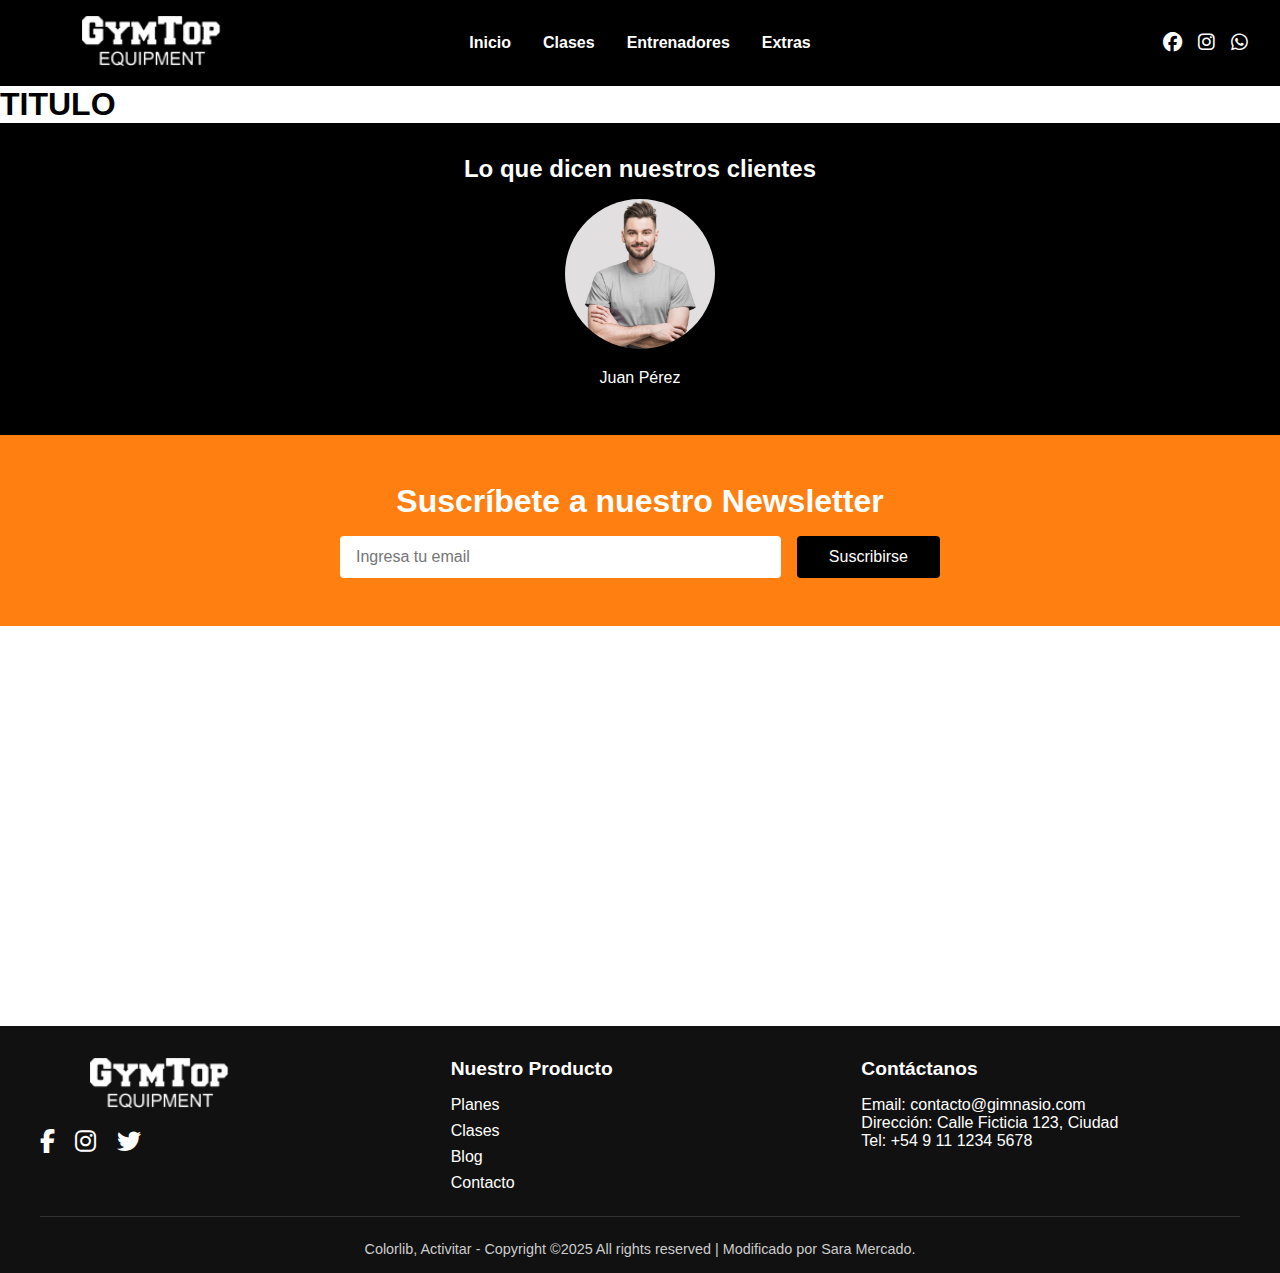
==== index.html @ 06bd8035 "testimonios" ====
<!DOCTYPE html>
<html lang="es">
<head>
  <meta charset="UTF-8" />
  <meta name="viewport" content="width=device-width, initial-scale=1.0" />
  <title>Gimnasio - Inicio</title>
  <link rel="stylesheet" href="./css/header.css" />
  <link rel="stylesheet" href="https://cdnjs.cloudflare.com/ajax/libs/font-awesome/6.4.0/css/all.min.css" crossorigin="anonymous" referrerpolicy="no-referrer" />
  <link rel="stylesheet" href="./css/footer.css" />
  <link rel="stylesheet" href="./css/index.css" />
</head>
<body>
  <!-- Header con mega menú -->
  <header class="header">
    <nav class="navbar" id="navbar">
      <div class="nav-col logo">
        <a href="#"><img src="./images/logo.png" alt="Logo"></a>
      </div>

      <div class="nav-toggle" id="nav-toggle">
        <span></span>
        <span></span>
        <span></span>
      </div>

      <div class="nav-col nav-links">
        <ul>
          <li><a href="#" class="nav-item">Inicio</a></li>
          <li><a href="#" class="nav-item">Clases</a></li>
          <li><a href="#" class="nav-item">Entrenadores</a></li>
          <li class="dropdown">
            <a href="#" class="nav-item">Extras</a>
            <div class="dropdown-menu">
              <a href="#">Contacto</a>
              <a href="#">Precio</a>
              <a href="#">Blog</a>
            </div>
          </li>
        </ul>
      </div>

      <div class="nav-col social-icons">
        <a href="#"><i class="fab fa-facebook"></i></a>
        <a href="#"><i class="fab fa-instagram"></i></a>
        <a href="#"><i class="fab fa-whatsapp"></i></a>
      </div>
    </nav>
  </header>
  <h1>TITULO</h1>
  <!-- Testimonios -->
  <section class="testimonios-section">
    <h2>Lo que dicen nuestros clientes</h2>
    <div class="testimonios-carousel-wrapper">
      <div class="testimonios-carousel">
        <div class="testimonio">
          <img src="./images/testimonios/hombre1.jpg" alt="Testimonio 1">
          <p>Juan Pérez</p>
        </div>
        <div class="testimonio">
          <img src="./images/testimonios/mujer1.jpg" alt="Testimonio 2">
          <p>María García</p>
        </div>
        <div class="testimonio">
          <img src="./images/testimonios/hombre2.jpg" alt="Testimonio 3">
          <p>Carlos Rodríguez</p>
        </div>
        <div class="testimonio">
          <img src="./images/testimonios/mujer2.jpg" alt="Testimonio 4">
          <p>Ana Martínez</p>
        </div>
        <div class="testimonio">
          <img src="./images/testimonios/mujer3.jpg" alt="Testimonio 5">
          <p>Lucía Fernández</p>
        </div>
      </div>
    </div>
  </section>
  <!-- Newsletter -->
  <section class="newsletter-section">
    <h2>Suscríbete a nuestro Newsletter</h2>
    <form action="#" method="POST">
      <input type="email" name="email" placeholder="Ingresa tu email" required />
      <button type="submit">Suscribirse</button>
    </form>
  </section>
  <!--Mapa-->
  <div class="map-section">
    <iframe
      src="https://www.google.com/maps/embed?pb=!1m18!1m12!1m3!1d3153.0192532503344!2d-122.42067908468108!3d37.778519979758225!2m3!1f0!2f0!3f0!3m2!1i1024!2i768!4f13.1!3m3!1m2!1s0x8085809c5f87f31b%3A0xdbcbe4a08728f376!2sMarket%20St%2C%20San%20Francisco%2C%20CA!5e0!3m2!1sen!2sus!4v1615910929467!5m2!1sen!2sus"
      allowfullscreen=""
      loading="lazy">
    </iframe>
  </div>  
  <footer>
    <div class="footer-top">
      <div class="footer-col left">
        <div class="footer-logo">
          <img src="./images/logo.png" alt="Logo del gimnasio">
        </div>
        <div class="footer-social">
          <a href="#"><i class="fab fa-facebook-f"></i></a>
          <a href="#"><i class="fab fa-instagram"></i></a>
          <a href="#"><i class="fab fa-twitter"></i></a>
        </div>
      </div>
      <div class="footer-col center">
        <h4>Nuestro Producto</h4>
        <ul>
          <li><a href="#">Planes</a></li>
          <li><a href="#">Clases</a></li>
          <li><a href="#">Blog</a></li>
          <li><a href="#">Contacto</a></li>
        </ul>
      </div>
      <div class="footer-col right">
        <h4>Contáctanos</h4>
        <p>Email: contacto@gimnasio.com</p>
        <p>Dirección: Calle Ficticia 123, Ciudad</p>
        <p>Tel: +54 9 11 1234 5678</p>
      </div>
    </div>
    <div class="footer-bottom">
      <p>Colorlib, Activitar - Copyright ©2025 All rights reserved | Modificado por Sara Mercado.</p>
    </div>
  </footer>  
  <script src="./script/script.js"></script>
</body>
</html>
---- css/header.css ----
/* Variables CSS */
/*Variables para una paleta de colores*/
:root {
    --naranja: #ff7f11;
    --blanco: #ffffff;
    --negro: #000000;
    --fondo-transparente: rgba(255, 255, 255, 0.05);
  }
  
 /* Reset básico: Elimina márgenes y rellenos predeterminados, y configura el modelo de caja para mayor consistencia */
  * {
    box-sizing: border-box;
    margin: 0;
    padding: 0;
  }
  
  body {
    font-family: 'Arial', sans-serif;
  }
  
/* Header principal con fondo negro y posicionado arriba del todo */
  .header {
    width: 100%;
    top: 0;
    left: 0;
    z-index: 10;
    background-color: black;
  }
  
  /* Contenedor del header, usa flexbox para distribuir los elementos */
  .navbar {
    display: flex;
    justify-content: space-between;
    align-items: center;
    padding: 1rem 2rem;
    flex-wrap: wrap;
    position: relative;
  }
  
  /* Columna del logo alineada a la izquierda */
  .logo {
    flex: 1;
    display: flex;
    justify-content: flex-start;
    align-items: center;
  }
  
  .logo img {
    height: 50px;
  }
  
  /* Botón hamburguesa oculto por defecto (visible en móvil) */
  .nav-toggle {
    display: none;
    flex-direction: column;
    cursor: pointer;
  }
  
  .nav-toggle span {
    height: 3px;
    width: 25px;
    background: var(--blanco);
    margin: 4px 0;
    transition: 0.4s;
  }
  
  /* Enlaces de navegación centrados */
  .nav-links {
    flex: 2;
    display: flex;
    justify-content: center;
    align-items: center;
  }
  
  .nav-links ul {
    list-style: none;
    display: flex;
    gap: 2rem;
    flex-wrap: wrap;
    justify-content: center;
  }
  
  .nav-links a {
    color: var(--blanco);
    text-decoration: none;
    font-weight: bold;
    transition: all 0.3s ease;
  }
  
  .nav-links a:hover {
    color: var(--naranja);
    text-decoration: underline;
  }
  
  /* Dropdown para mostrar subenlaces al pasar el mouse */
  .dropdown {
    position: relative;
  }
  
  .dropdown-menu {
    display: none;
    position: absolute;
    top: 120%;
    left: 0;
    background-color: var(--naranja);
    padding: 0.5rem 0;
    min-width: 150px;
    border-radius: 0.5rem;
    box-shadow: 0 0 10px rgba(0, 0, 0, 0.2);
    flex-direction: column;
  }
  
  .dropdown-menu a {
    padding: 0.5rem 1rem;
    color: var(--blanco);
    display: block;
  }

  .dropdown-menu a:hover{
    color: var(--negro)
  }
  
  .dropdown:hover .dropdown-menu {
    display: flex;
  }
  
  /* Iconos de redes sociales a la derecha */
  .social-icons {
    flex: 1;
    display: flex;
    justify-content: flex-end;
    align-items: center;
  }
  
  .social-icons a {
    color: var(--blanco);
    font-size: 1.2rem;
    margin-left: 1rem;
    transition: color 0.3s;
  }
  
  .social-icons a:hover {
    color: var(--naranja);
  }
  
  /* Responsive */
  /* Estilos para resoluciones menores a 768px */
  @media (max-width: 768px) {
    .nav-toggle {
      display: flex;
      position: absolute;
      right: 2rem;
      top: 1.5rem;
    }

  /* Ajustes de distribución para columna */
    .navbar {
      flex-direction: column;
      align-items: center;
      padding: 1rem;
    }
  
    .logo,
    .social-icons {
      width: 100%;
      justify-content: center;
      margin-bottom: 1rem;
    }
  
    .nav-links {
      display: none;
      width: 100%;
    }
  
    .nav-links ul {
      flex-direction: column;
      gap: 1rem;
    }
  
    /* Mostrar menú de navegación si navbar tiene clase "active" */
    .navbar.active .nav-links {
      display: flex;
    }
  
    .dropdown-menu {
      position: static;
      width: 100%;
      box-shadow: none;
    }
  
    /* Desactivar hover y usar focus/active en móvil */
    .dropdown:hover .dropdown-menu {
      display: none;
    }
  
    .dropdown:focus-within .dropdown-menu,
    .dropdown:active .dropdown-menu {
      display: flex;
    }
  }
---- css/footer.css ----
footer {
    background-color: #111;
    color: white;
    padding: 2rem 1rem 1rem;
  }
  
  .footer-top {
    display: flex;
    flex-wrap: wrap;
    justify-content: space-between;
    max-width: 1200px;
    margin: auto;
    gap: 2rem;
    padding-bottom: 1rem;
    border-bottom: 1px solid #333;
  }
  
  .footer-col {
    flex: 1;
    min-width: 250px;
  }
  
  .footer-logo img {
    height: 50px;
    margin-bottom: 1rem;
  }
  
  .footer-social a {
    color: white;
    margin-right: 1rem;
    font-size: 1.5rem;
    transition: color 0.3s;
  }
  
  .footer-social a:hover {
    color: var(--naranja);
  }
  
  .footer-col h4 {
    margin-bottom: 1rem;
    font-size: 1.2rem;
  }
  
  .footer-col ul {
    list-style: none;
    padding: 0;
  }
  
  .footer-col ul li {
    margin-bottom: 0.5rem;
  }
  
  .footer-col ul li a {
    color: white;
    text-decoration: none;
  }
  
  .footer-col ul li a:hover {
    text-decoration: underline;
    color: var(--naranja);
  }
  
  .footer-bottom {
    text-align: center;
    margin-top: 1.5rem;
    font-size: 0.9rem;
    color: #ccc;
  }
  
  /* Responsive */
  @media (max-width: 768px) {
    .footer-top {
      flex-direction: column;
      align-items: center;
      text-align: center;
    }
  
    .footer-col {
      margin-bottom: 1.5rem;
    }
  
    .footer-social {
      justify-content: center;
    }
  }
---- css/index.css ----
:root {
    --naranja: #ff7f11;
    --blanco: #ffffff;
    --negro: #000000;
    --fondo-transparente: rgba(255, 255, 255, 0.05);
  }

  .testimonios-section {
    padding: 2rem 1rem;
    background-color: #000;
    text-align: center;
    color: white;
  }

  .testimonios-carousel-wrapper {
    overflow: hidden;
    width: 100%;
    max-width: 1000px;
    margin: 0 auto;
  }

  .testimonios-carousel {
    display: flex;
    width: 500%;
    animation: carousel 25s linear infinite;
  }

  .testimonios-section:hover .testimonios-carousel {
    animation-play-state: paused;
  }

  .testimonio {
    flex: 0 0 20%;
    padding: 1rem;
    box-sizing: border-box;
  }

  .testimonio img {
    width: 150px;
    height: 150px;
    border-radius: 50%;
    object-fit: cover;
    margin-bottom: 1rem;
  }

  @keyframes carousel {
    0% { transform: translateX(0); }
    20% { transform: translateX(0); }
    25% { transform: translateX(-20%); }
    45% { transform: translateX(-20%); }
    50% { transform: translateX(-40%); }
    70% { transform: translateX(-40%); }
    75% { transform: translateX(-60%); }
    95% { transform: translateX(-60%); }
    100% { transform: translateX(-80%); }
  }
  
/* Sección del formulario de newsletter */
.newsletter-section {
    background-color: var(--naranja);
    padding: 3rem 1rem;
    color: var(--blanco);
    text-align: center;
  }
  
  .newsletter-section h2 {
    font-size: 2rem;
    margin-bottom: 1rem;
  }
  
  .newsletter-section form {
    max-width: 600px;
    margin: auto;
    display: flex;
    flex-wrap: wrap;
    gap: 1rem;
    justify-content: center;
  }
  
  .newsletter-section input[type="email"] {
    padding: 0.75rem 1rem;
    flex: 1;
    min-width: 200px;
    border: none;
    border-radius: 4px;
    font-size: 1rem;
  }
  
  .newsletter-section button {
    padding: 0.75rem 2rem;
    background-color: var(--negro);
    color: var(--blanco);
    border: none;
    border-radius: 4px;
    font-size: 1rem;
    cursor: pointer;
    transition: background-color 0.3s;
  }
  
  .newsletter-section button:hover {
    background-color: #333;
  }
  

/* Estilo para el contenedor del mapa */
.map-section {
    width: 100%;
    height: 400px;
  }
  
  .map-section iframe {
    width: 100%;
    height: 100%;
    border: none;
  }
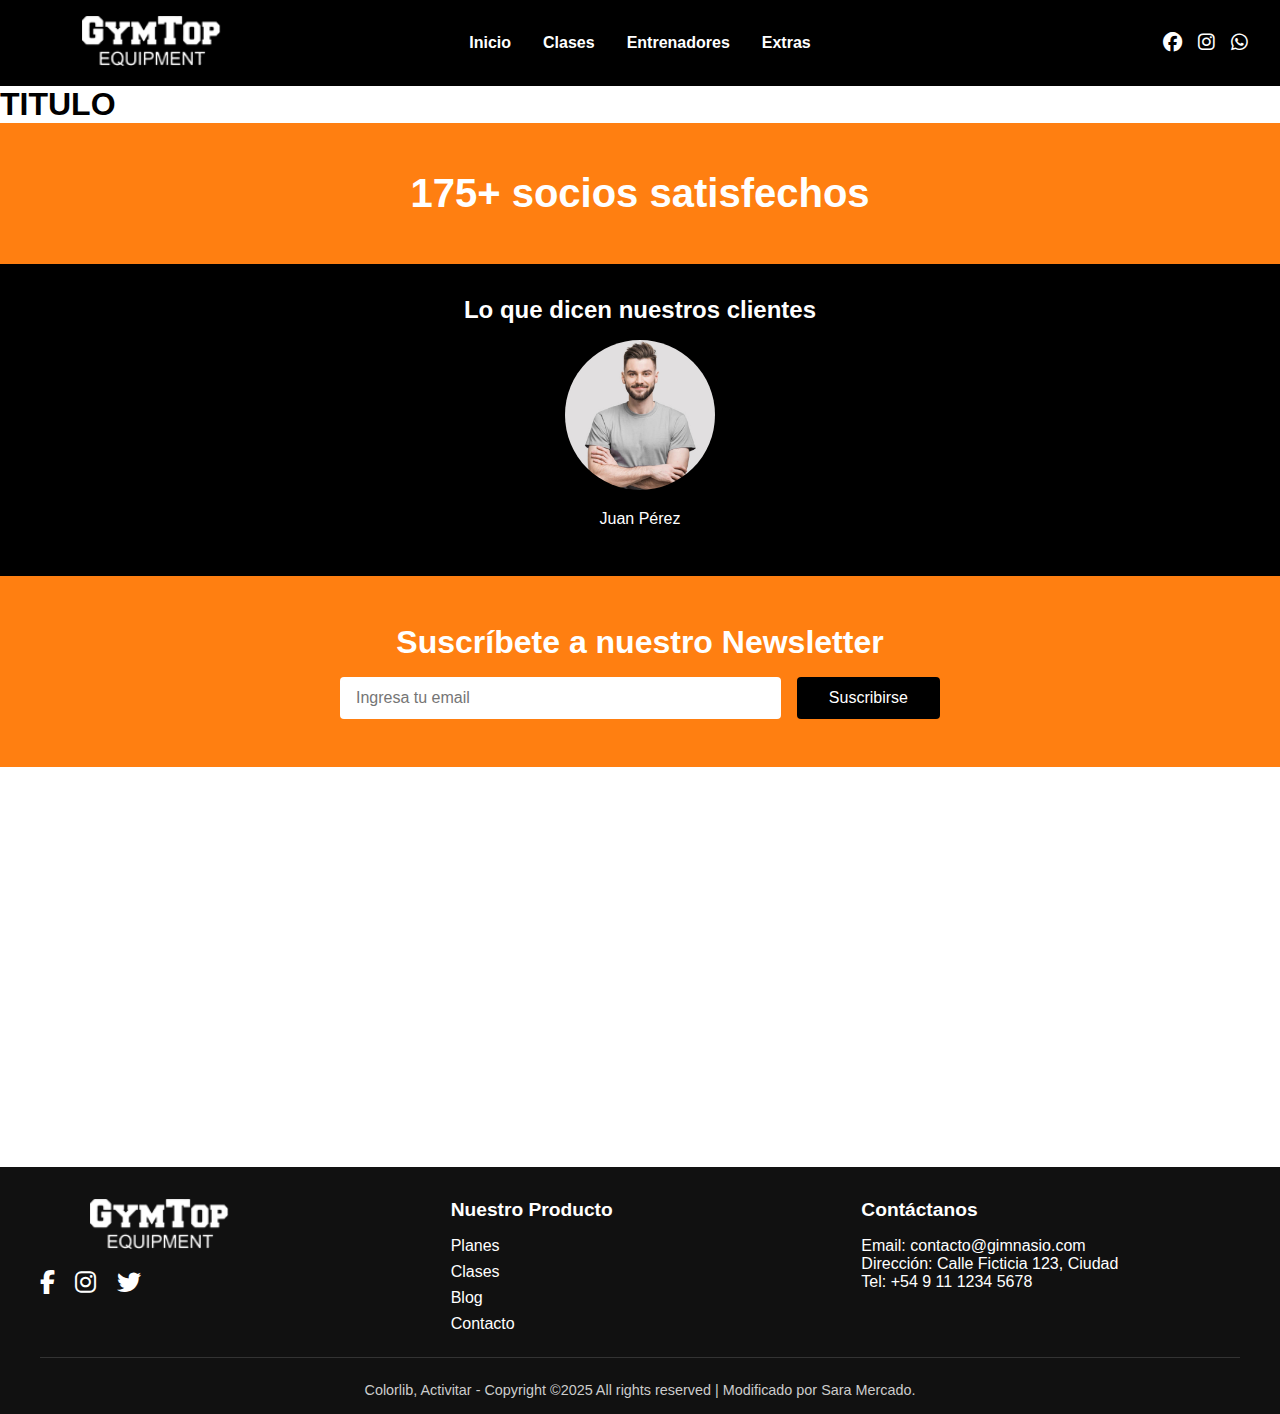
==== commit 2de89854: "Contador" ====
--- a/index.html
+++ b/index.html
@@ -47,6 +47,10 @@
     </nav>
   </header>
   <h1>TITULO</h1>
+  <!--Contador-->
+  <section class="contador-section">
+    <h2><span id="contador">0</span>+ socios satisfechos</h2>
+  </section>
   <!-- Testimonios -->
   <section class="testimonios-section">
     <h2>Lo que dicen nuestros clientes</h2>
@@ -124,6 +128,7 @@
     </div>
   </footer>  
   <script src="./script/script.js"></script>
+  <script src="./script/contador.js"></script>
 </body>
 </html>
 
--- a/css/index.css
+++ b/css/index.css
@@ -5,6 +5,32 @@
     --fondo-transparente: rgba(255, 255, 255, 0.05);
   }
 
+  /*Contador*/
+  .contador-section {
+    background-color: var(--naranja);
+    color: white;
+    padding: 3rem 1rem;
+    text-align: center;
+  }
+
+  .contador-section h2 {
+    font-size: 2.5rem;
+    margin: 0;
+    animation: aparecerContador 1s ease-in-out;
+  }
+
+  @keyframes aparecerContador {
+    from {
+      opacity: 0;
+      transform: scale(0.8);
+    }
+    to {
+      opacity: 1;
+      transform: scale(1);
+    }
+  }
+  
+  /**Testimonios**/
   .testimonios-section {
     padding: 2rem 1rem;
     background-color: #000;
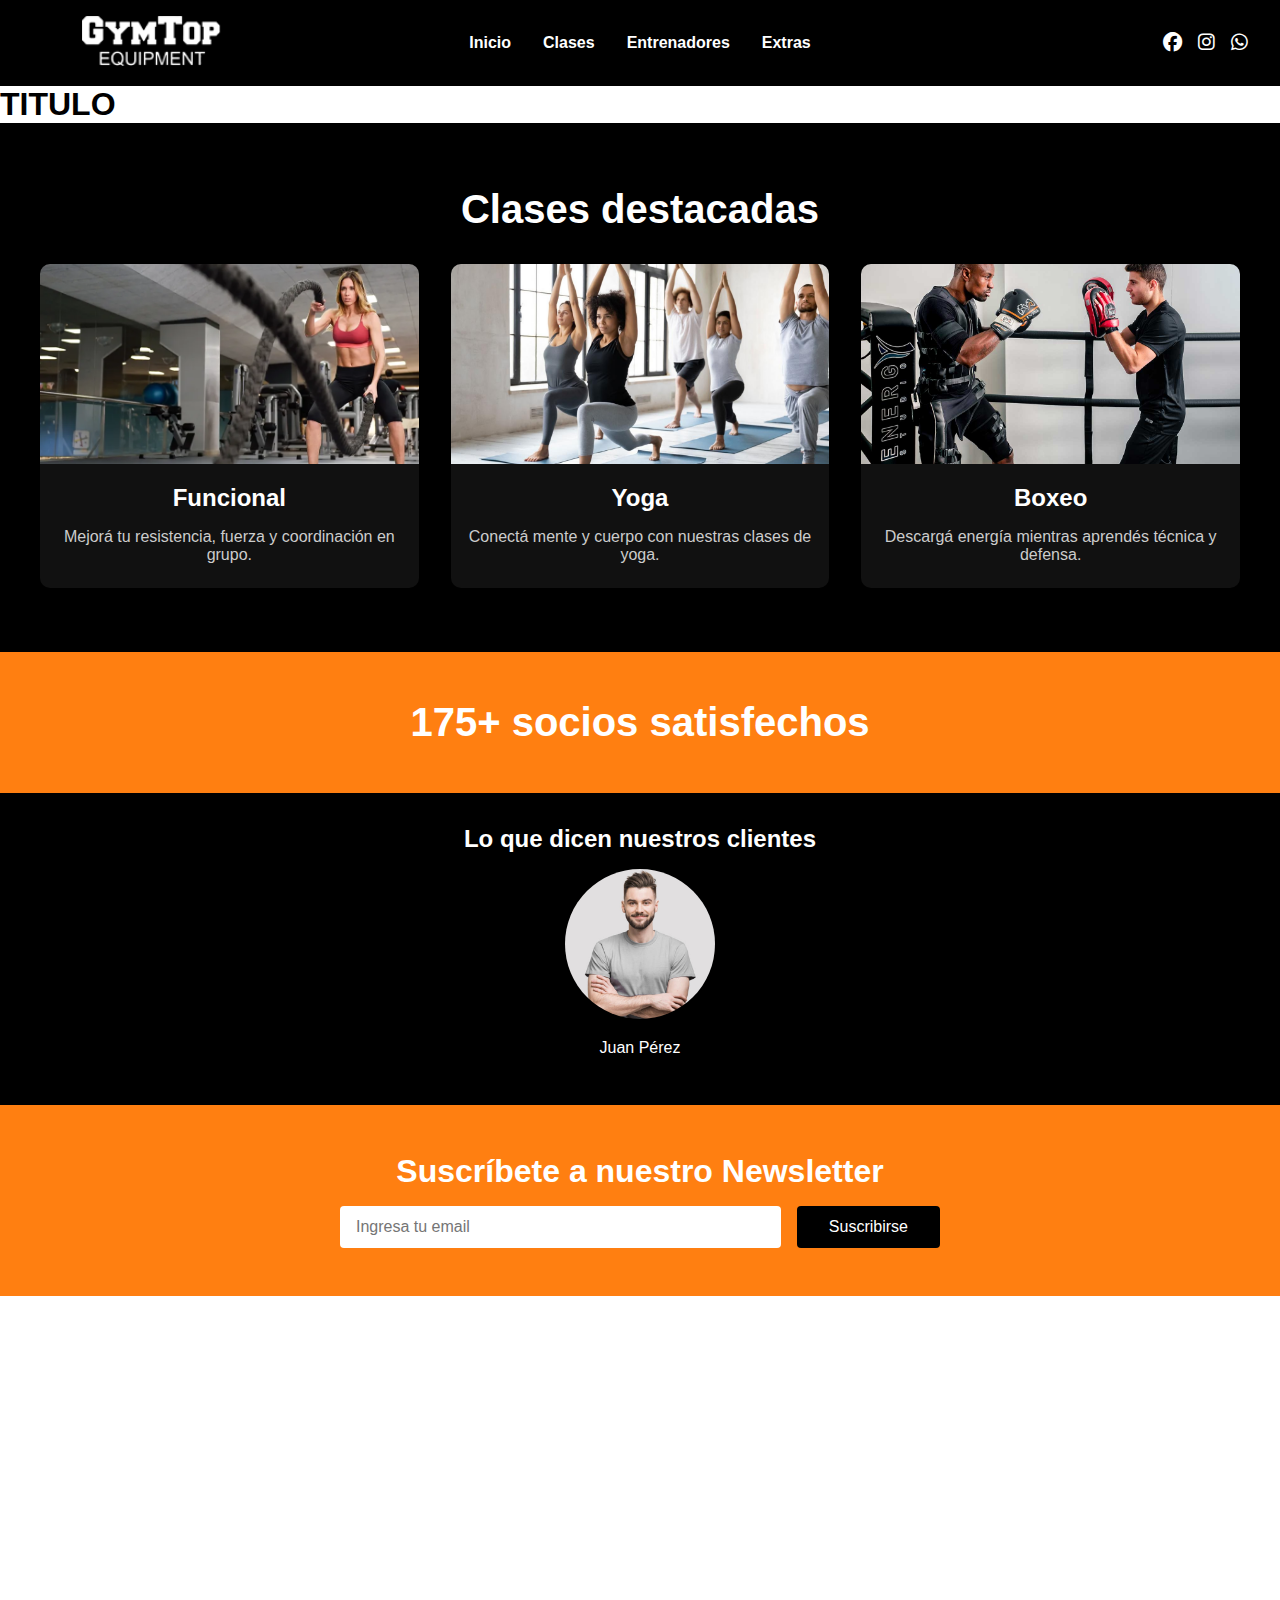
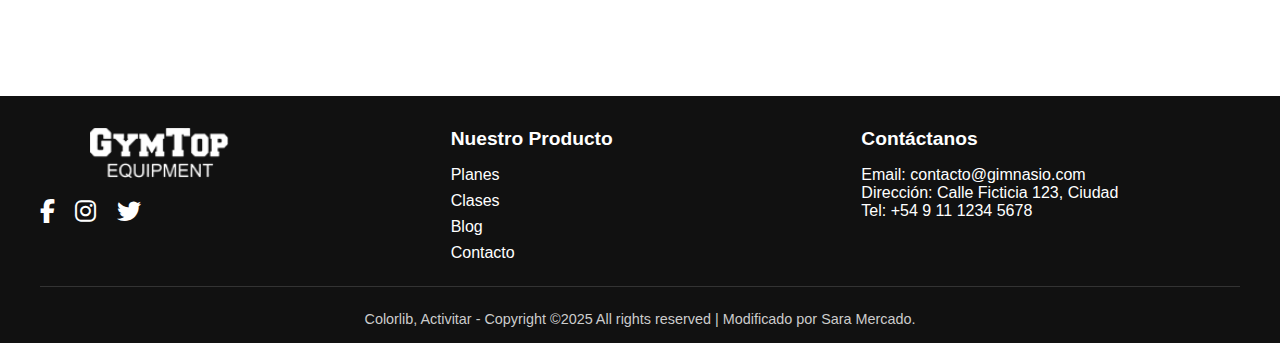
==== commit 44406603: "Clases Destacadas" ====
--- a/index.html
+++ b/index.html
@@ -47,6 +47,27 @@
     </nav>
   </header>
   <h1>TITULO</h1>
+  <!-- Clases destacadas -->
+  <section class="clases-destacadas">
+    <h2>Clases destacadas</h2>
+    <div class="clases-grid">
+      <div class="clase-card">
+        <img src="./images/gym/funcional.webp" alt="Funcional">
+        <h3>Funcional</h3>
+        <p>Mejorá tu resistencia, fuerza y coordinación en grupo.</p>
+      </div>
+      <div class="clase-card">
+        <img src="./images/gym/yoga.jpg" alt="Yoga">
+        <h3>Yoga</h3>
+        <p>Conectá mente y cuerpo con nuestras clases de yoga.</p>
+      </div>
+      <div class="clase-card">
+        <img src="./images/gym/boxeo.jpg" alt="Boxeo">
+        <h3>Boxeo</h3>
+        <p>Descargá energía mientras aprendés técnica y defensa.</p>
+      </div>
+    </div>
+  </section>
   <!--Contador-->
   <section class="contador-section">
     <h2><span id="contador">0</span>+ socios satisfechos</h2>
--- a/css/index.css
+++ b/css/index.css
@@ -5,6 +5,55 @@
     --fondo-transparente: rgba(255, 255, 255, 0.05);
   }
 
+  .clases-destacadas {
+    background-color: #000;
+    color: #fff;
+    padding: 4rem 1rem;
+    text-align: center;
+  }
+
+  .clases-destacadas h2 {
+    font-size: 2.5rem;
+    margin-bottom: 2rem;
+  }
+
+  .clases-grid {
+    display: grid;
+    grid-template-columns: repeat(auto-fit, minmax(250px, 1fr));
+    gap: 2rem;
+    max-width: 1200px;
+    margin: 0 auto;
+  }
+
+  .clase-card {
+    background-color: #111;
+    border-radius: 10px;
+    overflow: hidden;
+    transition: transform 0.3s ease, box-shadow 0.3s ease;
+  }
+
+  .clase-card:hover {
+    transform: translateY(-10px);
+    box-shadow: 0 10px 20px rgba(255, 255, 255, 0.1);
+  }
+
+  .clase-card img {
+    width: 100%;
+    height: 200px;
+    object-fit: cover;
+  }
+
+  .clase-card h3 {
+    margin: 1rem;
+    font-size: 1.5rem;
+  }
+
+  .clase-card p {
+    margin: 0 1rem 1.5rem;
+    font-size: 1rem;
+    color: #ccc;
+  }
+  
   /*Contador*/
   .contador-section {
     background-color: var(--naranja);
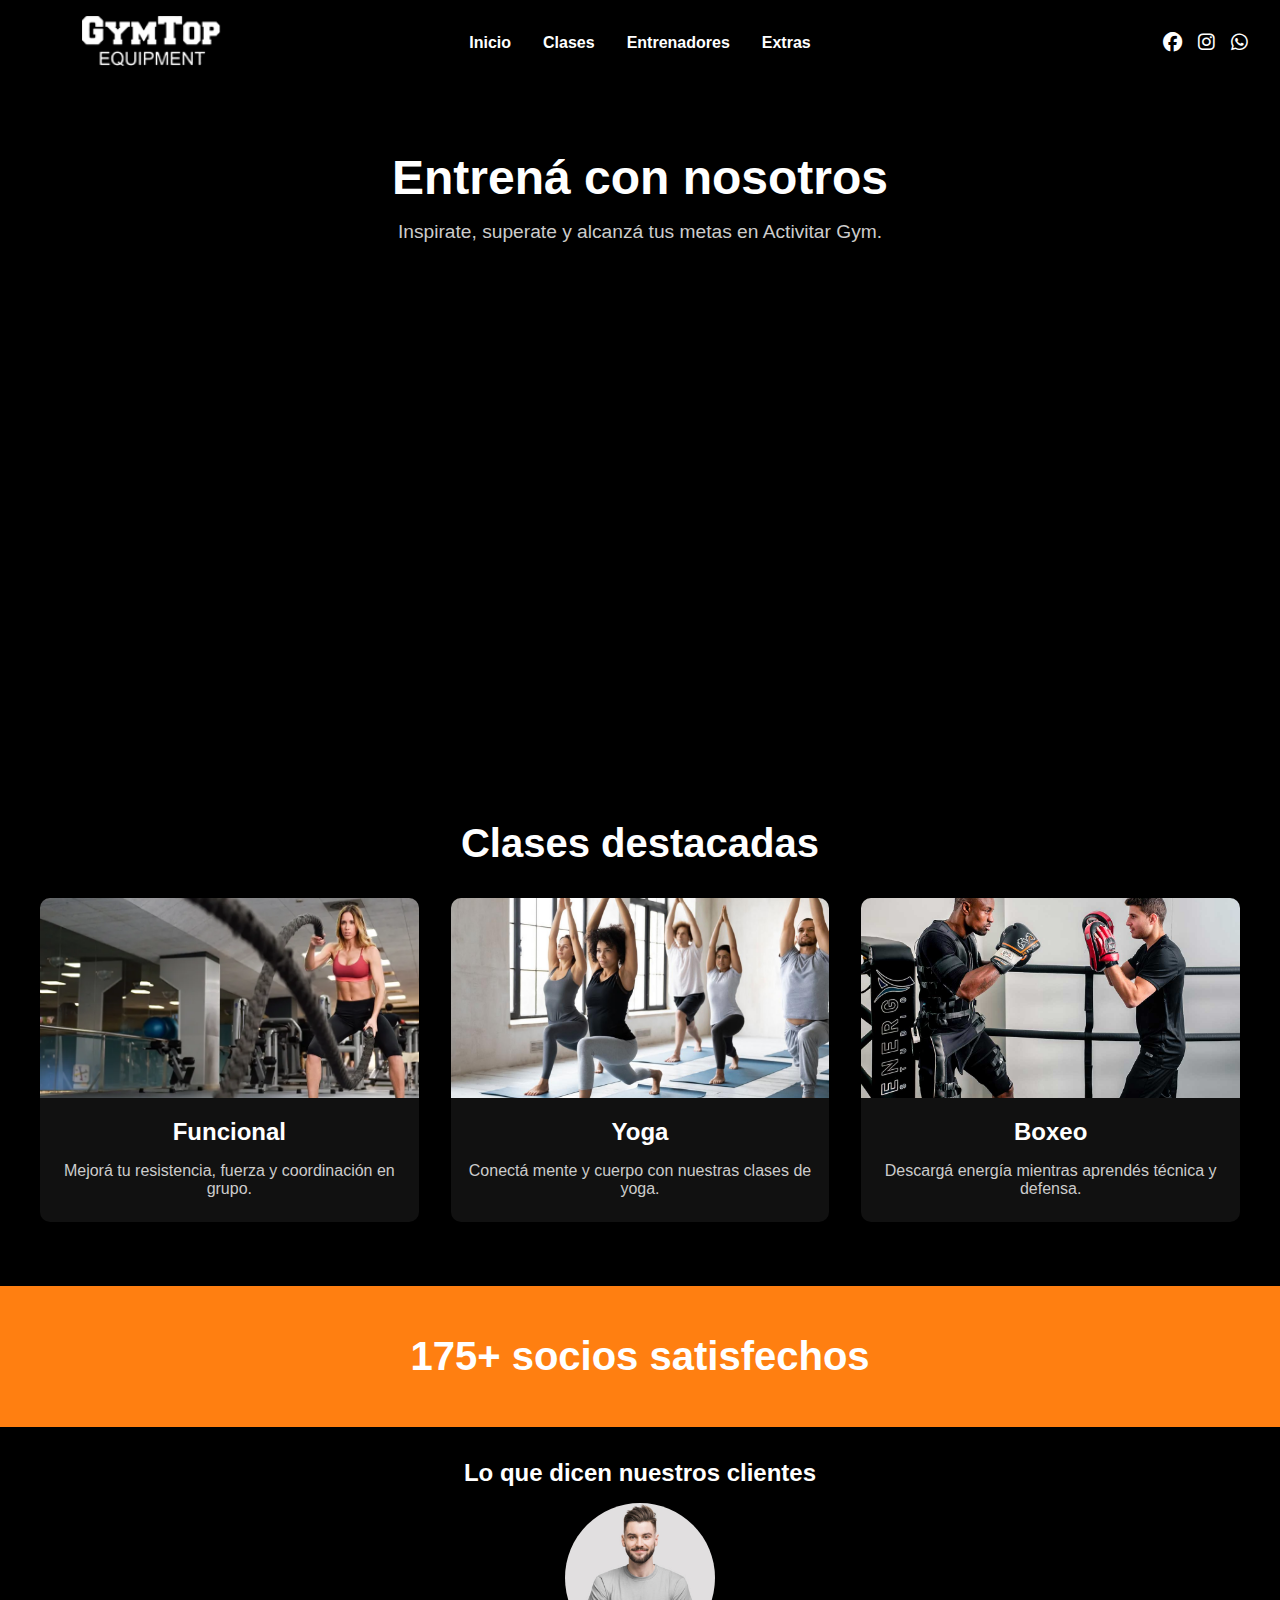
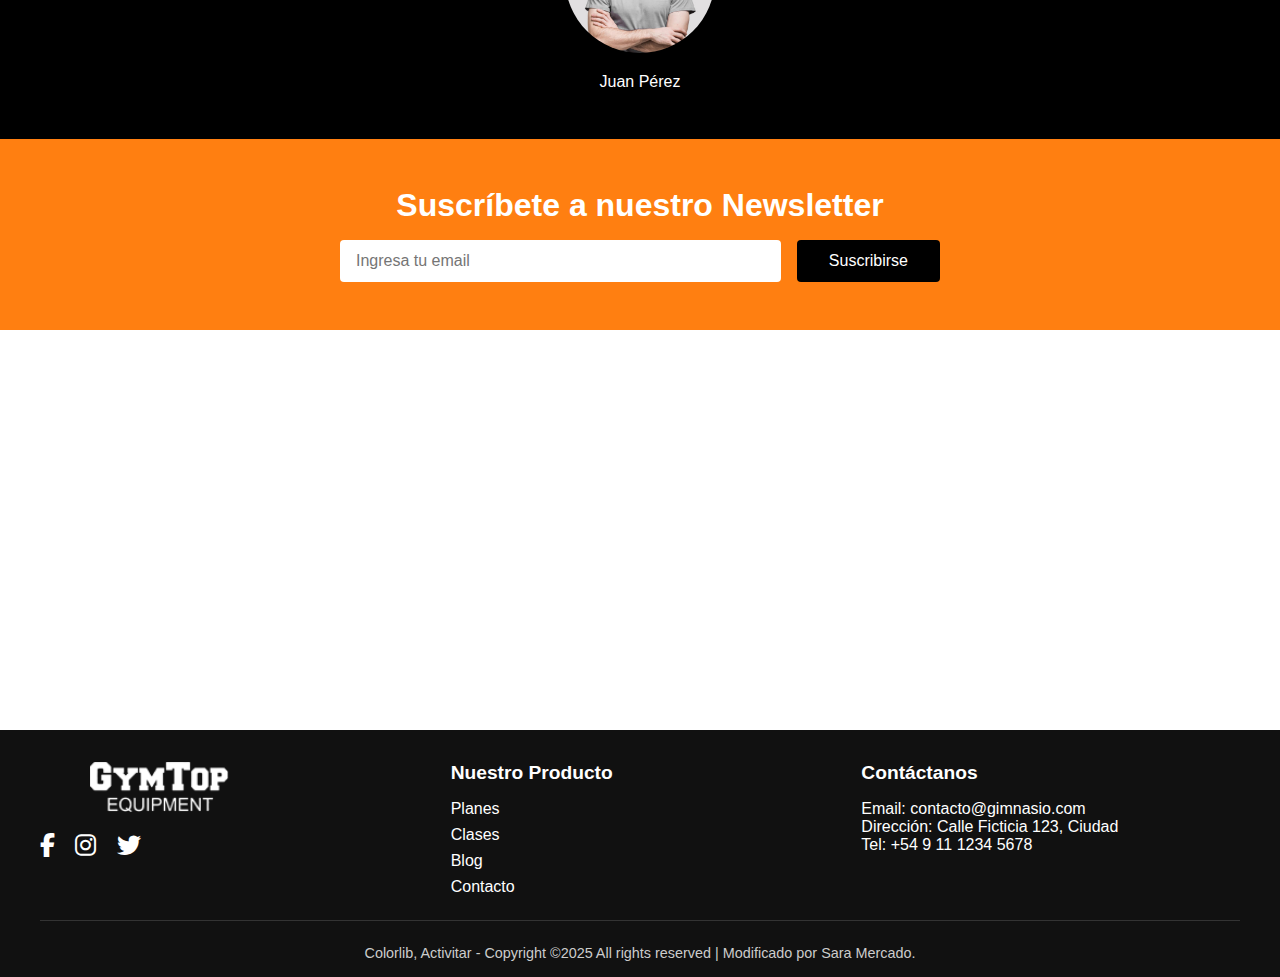
==== commit f6a21829: "video y frase" ====
--- a/index.html
+++ b/index.html
@@ -46,7 +46,17 @@
       </div>
     </nav>
   </header>
-  <h1>TITULO</h1>
+  <!-- Sección Hero -->
+  <section class="hero-section">
+    <div class="hero-text">
+      <h1>Entrená con nosotros</h1>
+      <p>Inspirate, superate y alcanzá tus metas en Activitar Gym.</p>
+    </div>
+    <div class="hero-video-container">
+      <iframe width="560" height="315" src="https://www.youtube.com/embed/A5wqXRv0DIQ?si=veL6AKz_uKNvndJO" title="YouTube video player" frameborder="0" allow="accelerometer; autoplay; clipboard-write; encrypted-media; gyroscope; picture-in-picture; web-share" referrerpolicy="strict-origin-when-cross-origin" allowfullscreen></iframe>
+    </div>
+  </section>
+
   <!-- Clases destacadas -->
   <section class="clases-destacadas">
     <h2>Clases destacadas</h2>
--- a/css/index.css
+++ b/css/index.css
@@ -5,6 +5,95 @@
     --fondo-transparente: rgba(255, 255, 255, 0.05);
   }
 
+  /**Video**/
+  .hero-section {
+    background-color: #000;
+    color: white;
+    text-align: center;
+    padding: 4rem 1rem 2rem;
+  }
+  
+  .hero-text {
+    margin-bottom: 2rem;
+    animation: fadeSlideIn 1.2s ease-out both;
+  }
+  
+  .hero-text h1 {
+    font-size: 3rem;
+    margin-bottom: 1rem;
+    animation: slideInDown 1s ease-out both;
+  }
+  
+  .hero-text p {
+    font-size: 1.2rem;
+    color: #ccc;
+    animation: fadeInText 2s ease-out both;
+    animation-delay: 0.3s;
+  }
+  
+  .hero-video-container {
+    display: flex;
+    justify-content: center;
+    align-items: center;
+  }
+  
+  .hero-video-container iframe {
+    width: 90%;
+    max-width: 800px;
+    height: 450px;
+    border: none;
+    border-radius: 10px;
+  }
+  
+  /* Animaciones */
+  @keyframes slideInDown {
+    from {
+      opacity: 0;
+      transform: translateY(-40px);
+    }
+    to {
+      opacity: 1;
+      transform: translateY(0);
+    }
+  }
+  
+  @keyframes fadeInText {
+    from {
+      opacity: 0;
+    }
+    to {
+      opacity: 1;
+    }
+  }
+  
+  @keyframes fadeSlideIn {
+    from {
+      opacity: 0;
+      transform: translateY(20px);
+    }
+    to {
+      opacity: 1;
+      transform: translateY(0);
+    }
+  }
+  
+  /* Responsivo */
+  @media (max-width: 768px) {
+    .hero-text h1 {
+      font-size: 2rem;
+    }
+  
+    .hero-text p {
+      font-size: 1rem;
+    }
+  
+    .hero-video-container iframe {
+      height: 250px;
+    }
+  }
+  
+  
+  /*Cards Clases*/
   .clases-destacadas {
     background-color: #000;
     color: #fff;
@@ -53,7 +142,7 @@
     font-size: 1rem;
     color: #ccc;
   }
-  
+
   /*Contador*/
   .contador-section {
     background-color: var(--naranja);
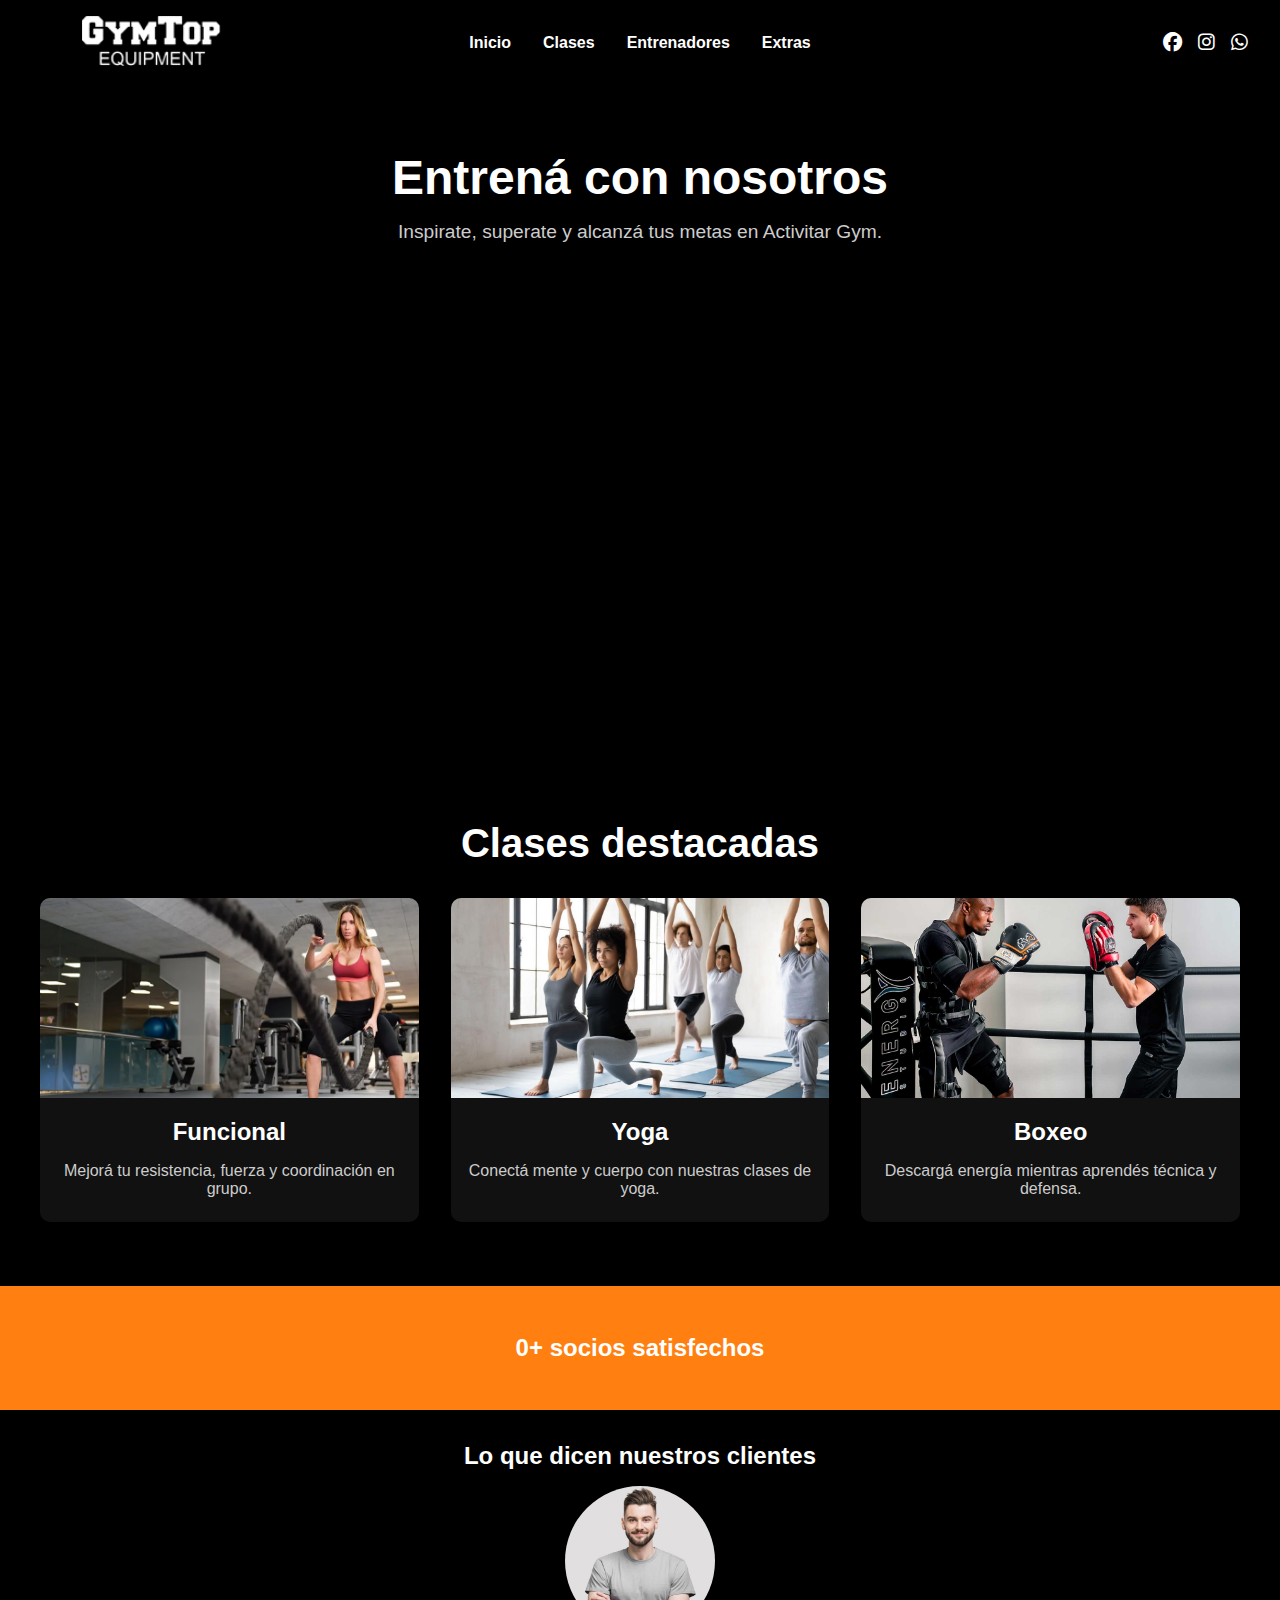
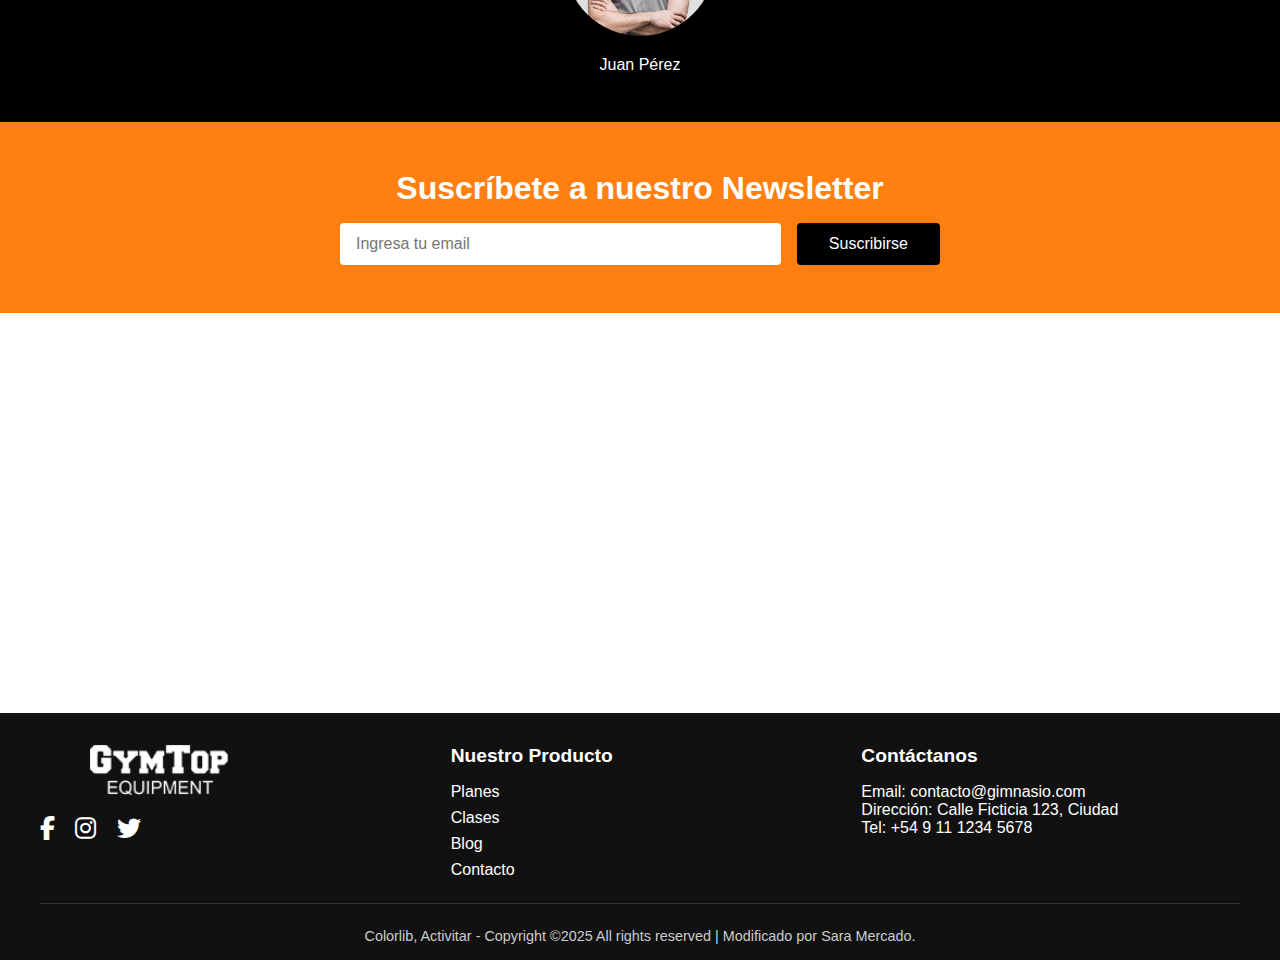
==== commit 6adbe43c: "Contador con css" ====
--- a/index.html
+++ b/index.html
@@ -25,15 +25,15 @@
 
       <div class="nav-col nav-links">
         <ul>
-          <li><a href="#" class="nav-item">Inicio</a></li>
-          <li><a href="#" class="nav-item">Clases</a></li>
-          <li><a href="#" class="nav-item">Entrenadores</a></li>
+          <li><a href="index.html" class="nav-item">Inicio</a></li>
+          <li><a href="clases.html" class="nav-item">Clases</a></li>
+          <li><a href="entrenadores.html" class="nav-item">Entrenadores</a></li>
           <li class="dropdown">
             <a href="#" class="nav-item">Extras</a>
             <div class="dropdown-menu">
-              <a href="#">Contacto</a>
-              <a href="#">Precio</a>
-              <a href="#">Blog</a>
+              <a href="formulario.html">Contacto</a>
+              <a href="precios.html">Precio</a>
+              <a href="blog.html">Blog</a>
             </div>
           </li>
         </ul>
@@ -80,7 +80,9 @@
   </section>
   <!--Contador-->
   <section class="contador-section">
-    <h2><span id="contador">0</span>+ socios satisfechos</h2>
+    <h2>
+      <span class="contador" data-count="500"></span>+ socios satisfechos
+    </h2>
   </section>
   <!-- Testimonios -->
   <section class="testimonios-section">
@@ -159,7 +161,6 @@
     </div>
   </footer>  
   <script src="./script/script.js"></script>
-  <script src="./script/contador.js"></script>
 </body>
 </html>
 
--- a/css/index.css
+++ b/css/index.css
@@ -144,6 +144,13 @@
   }
 
   /*Contador*/
+  @property --numero {
+    syntax: "<integer>";
+    inherits: true;
+    initial-value: 0;
+  }
+
+  /* ===== ESTILOS DEL CONTADOR ===== */
   .contador-section {
     background-color: var(--naranja);
     color: white;
@@ -151,21 +158,18 @@
     text-align: center;
   }
 
-  .contador-section h2 {
-    font-size: 2.5rem;
-    margin: 0;
-    animation: aparecerContador 1s ease-in-out;
-  }
-
-  @keyframes aparecerContador {
-    from {
-      opacity: 0;
-      transform: scale(0.8);
-    }
-    to {
-      opacity: 1;
-      transform: scale(1);
-    }
+  .contador {
+    animation: contar 3s linear forwards;
+    counter-reset: num var(--numero);
+  }
+
+  .contador::after {
+    content: counter(num);
+  }
+
+  @keyframes contar {
+    from { --numero: 0; }
+    to { --numero: 500; }
   }
   
   /**Testimonios**/
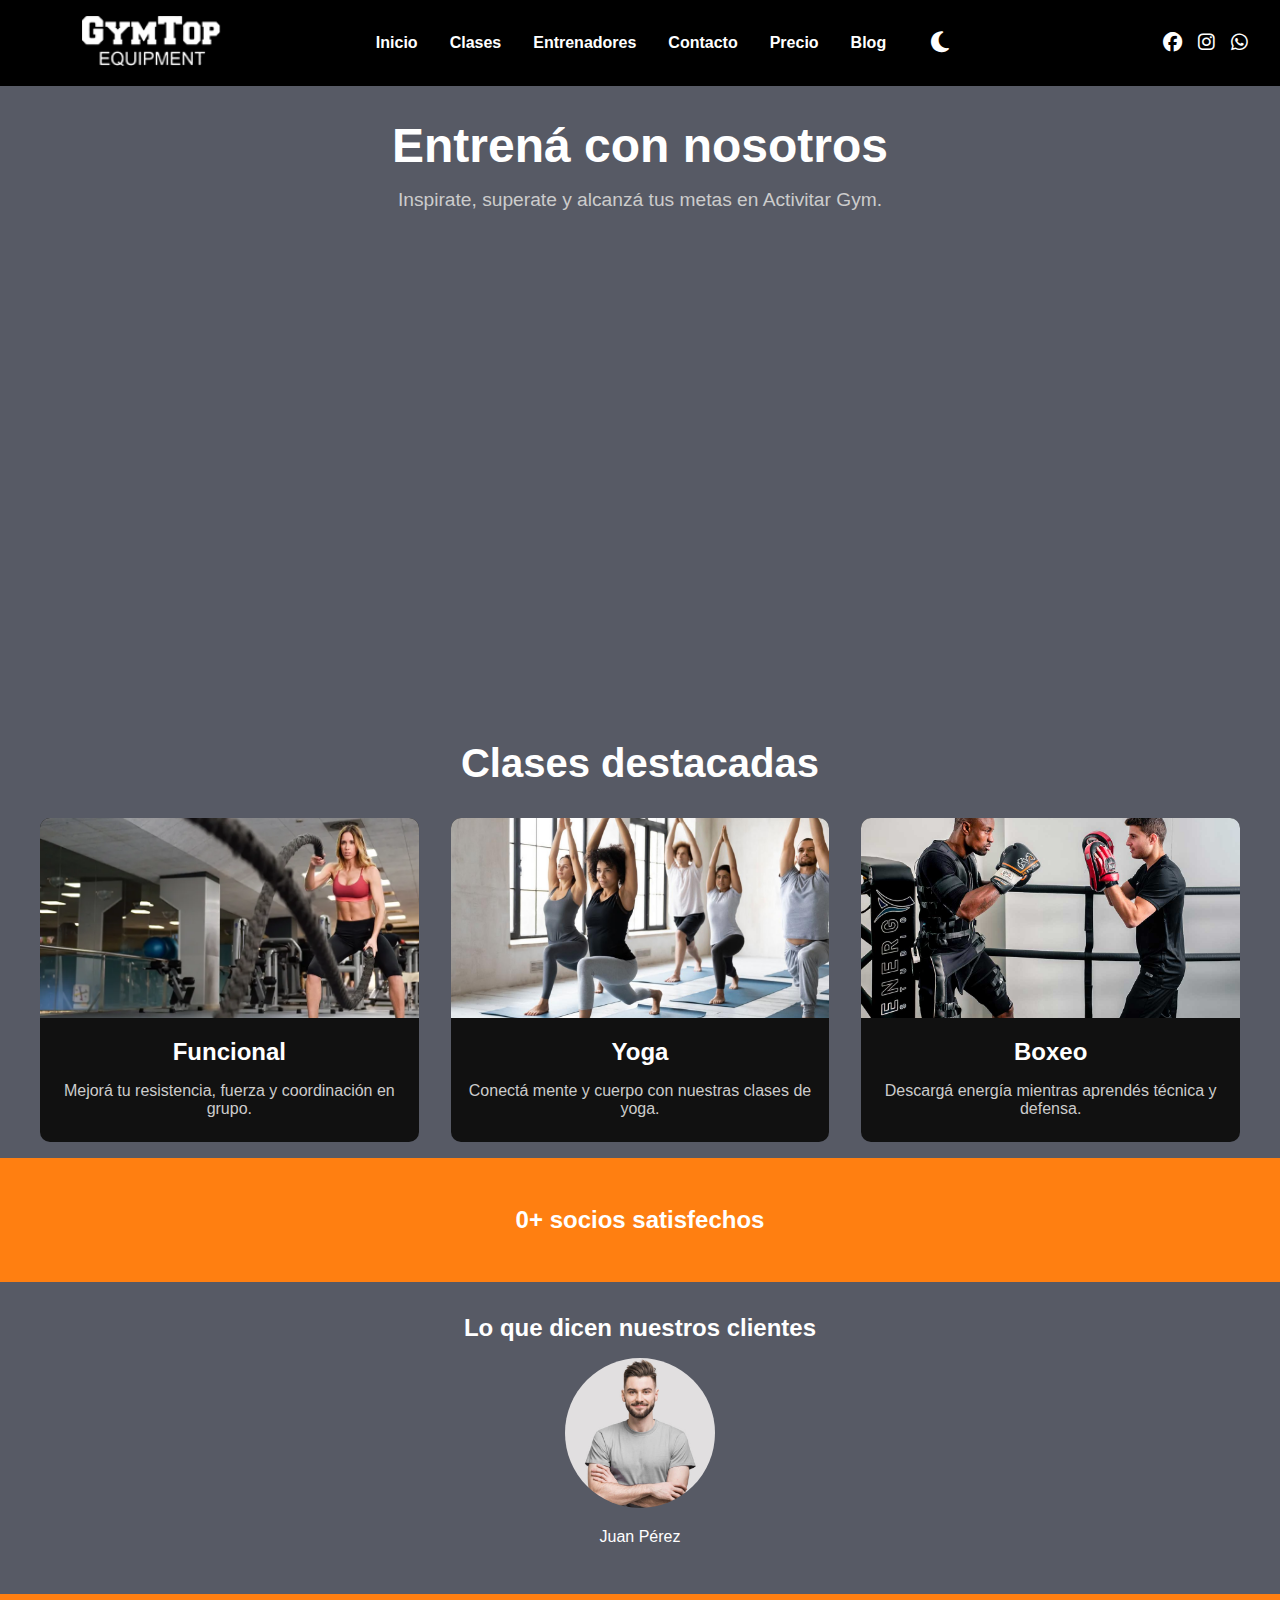
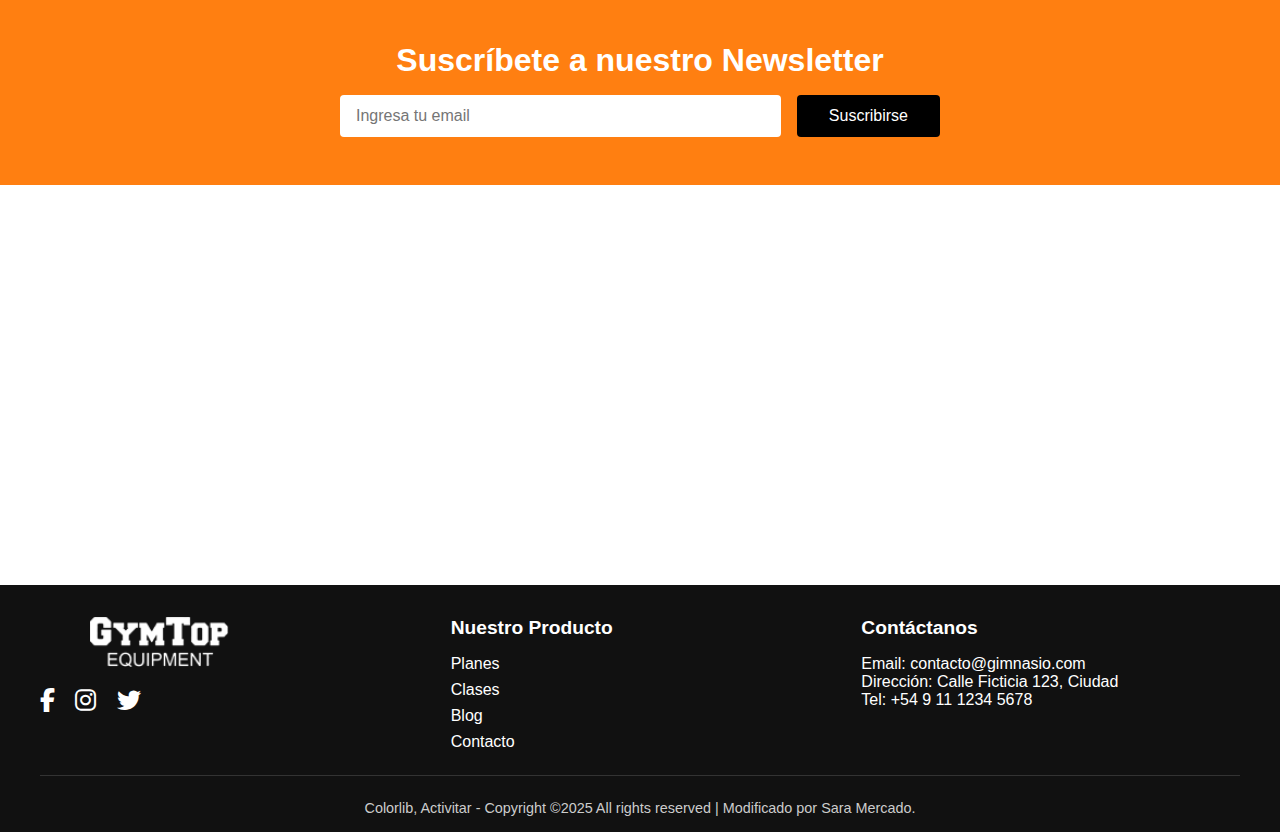
==== commit 7259b880: "DarkMode" ====
--- a/index.html
+++ b/index.html
@@ -28,17 +28,18 @@
           <li><a href="index.html" class="nav-item">Inicio</a></li>
           <li><a href="clases.html" class="nav-item">Clases</a></li>
           <li><a href="entrenadores.html" class="nav-item">Entrenadores</a></li>
-          <li class="dropdown">
-            <a href="#" class="nav-item">Extras</a>
-            <div class="dropdown-menu">
-              <a href="formulario.html">Contacto</a>
-              <a href="precios.html">Precio</a>
-              <a href="blog.html">Blog</a>
-            </div>
-          </li>
+          <li><a href="formulario.html">Contacto</a></li>
+          <li><a href="precios.html">Precio</a></li>
+          <li><a href="blog.html">Blog</a></li>
         </ul>
       </div>
-
+      <!-- Botón de cambio de tema -->
+      <div class="nav-col theme-toggle">
+        <button id="theme-toggle" aria-label="Cambiar tema">
+          <i class="fas fa-sun"></i> <!-- Ícono para modo claro -->
+          <i class="fas fa-moon"></i> <!-- Ícono para modo oscuro -->
+        </button>
+      </div>
       <div class="nav-col social-icons">
         <a href="#"><i class="fab fa-facebook"></i></a>
         <a href="#"><i class="fab fa-instagram"></i></a>
--- a/css/header.css
+++ b/css/header.css
@@ -1,205 +1,173 @@
 /* Variables CSS */
-/*Variables para una paleta de colores*/
 :root {
-    --naranja: #ff7f11;
-    --blanco: #ffffff;
-    --negro: #000000;
-    --fondo-transparente: rgba(255, 255, 255, 0.05);
-  }
-  
- /* Reset básico: Elimina márgenes y rellenos predeterminados, y configura el modelo de caja para mayor consistencia */
-  * {
-    box-sizing: border-box;
-    margin: 0;
-    padding: 0;
-  }
-  
-  body {
-    font-family: 'Arial', sans-serif;
-  }
-  
-/* Header principal con fondo negro y posicionado arriba del todo */
-  .header {
-    width: 100%;
-    top: 0;
-    left: 0;
-    z-index: 10;
-    background-color: black;
-  }
-  
-  /* Contenedor del header, usa flexbox para distribuir los elementos */
-  .navbar {
-    display: flex;
-    justify-content: space-between;
-    align-items: center;
-    padding: 1rem 2rem;
-    flex-wrap: wrap;
-    position: relative;
-  }
-  
-  /* Columna del logo alineada a la izquierda */
-  .logo {
-    flex: 1;
-    display: flex;
-    justify-content: flex-start;
-    align-items: center;
-  }
-  
-  .logo img {
-    height: 50px;
-  }
-  
-  /* Botón hamburguesa oculto por defecto (visible en móvil) */
+  --naranja: #ff7f11;
+  --blanco: #ffffff;
+  --negro: #000000;
+  --fondo-transparente: rgba(255, 255, 255, 0.05);
+}
+
+/* Reset básico */
+* {
+  box-sizing: border-box;
+  margin: 0;
+  padding: 0;
+}
+
+body {
+  font-family: 'Arial', sans-serif;
+}
+
+.header {
+  width: 100%;
+  top: 0;
+  left: 0;
+  z-index: 10;
+  background-color: black;
+}
+
+.navbar {
+  display: flex;
+  justify-content: space-between;
+  align-items: center;
+  padding: 1rem 2rem;
+  flex-wrap: wrap;
+  position: relative;
+}
+
+.logo {
+  flex: 1;
+  display: flex;
+  justify-content: flex-start;
+  align-items: center;
+}
+
+.logo img {
+  height: 50px;
+}
+
+.nav-toggle {
+  display: none;
+  flex-direction: column;
+  cursor: pointer;
+}
+
+.nav-toggle span {
+  height: 3px;
+  width: 25px;
+  background: var(--blanco);
+  margin: 4px 0;
+  transition: 0.4s;
+}
+
+.nav-links {
+  flex: 2;
+  display: flex;
+  justify-content: center;
+  align-items: center;
+}
+
+.nav-links ul {
+  list-style: none;
+  display: flex;
+  gap: 2rem;
+  flex-wrap: wrap;
+  justify-content: center;
+}
+
+.nav-links a {
+  color: var(--blanco);
+  text-decoration: none;
+  font-weight: bold;
+  transition: all 0.3s ease;
+}
+
+.nav-links a:hover {
+  color: var(--naranja);
+  text-decoration: underline;
+}
+
+.social-icons {
+  flex: 1;
+  display: flex;
+  justify-content: flex-end;
+  align-items: center;
+}
+
+.social-icons a {
+  color: var(--blanco);
+  font-size: 1.2rem;
+  margin-left: 1rem;
+  transition: color 0.3s;
+}
+
+.social-icons a:hover {
+  color: var(--naranja);
+}
+
+.theme-toggle {
+  display: flex;
+  align-items: center;
+}
+
+#theme-toggle {
+  background: none;
+  border: none;
+  cursor: pointer;
+  font-size: 1.5rem;
+  color: var(--blanco);
+  transition: color 0.3s;
+}
+
+#theme-toggle i {
+  display: none;
+}
+
+#theme-toggle.light-mode .fa-sun {
+  display: inline-block;
+}
+
+#theme-toggle.dark-mode .fa-moon {
+  display: inline-block;
+}
+
+@media (max-width: 768px) {
   .nav-toggle {
-    display: none;
-    flex-direction: column;
-    cursor: pointer;
-  }
-  
-  .nav-toggle span {
-    height: 3px;
-    width: 25px;
-    background: var(--blanco);
-    margin: 4px 0;
-    transition: 0.4s;
-  }
-  
-  /* Enlaces de navegación centrados */
-  .nav-links {
-    flex: 2;
-    display: flex;
-    justify-content: center;
-    align-items: center;
-  }
-  
-  .nav-links ul {
-    list-style: none;
-    display: flex;
-    gap: 2rem;
-    flex-wrap: wrap;
-    justify-content: center;
-  }
-  
-  .nav-links a {
-    color: var(--blanco);
-    text-decoration: none;
-    font-weight: bold;
-    transition: all 0.3s ease;
-  }
-  
-  .nav-links a:hover {
-    color: var(--naranja);
-    text-decoration: underline;
-  }
-  
-  /* Dropdown para mostrar subenlaces al pasar el mouse */
-  .dropdown {
-    position: relative;
-  }
-  
-  .dropdown-menu {
-    display: none;
-    position: absolute;
-    top: 120%;
-    left: 0;
-    background-color: var(--naranja);
-    padding: 0.5rem 0;
-    min-width: 150px;
-    border-radius: 0.5rem;
-    box-shadow: 0 0 10px rgba(0, 0, 0, 0.2);
-    flex-direction: column;
-  }
-  
-  .dropdown-menu a {
-    padding: 0.5rem 1rem;
-    color: var(--blanco);
-    display: block;
-  }
-
-  .dropdown-menu a:hover{
-    color: var(--negro)
-  }
-  
-  .dropdown:hover .dropdown-menu {
-    display: flex;
-  }
-  
-  /* Iconos de redes sociales a la derecha */
-  .social-icons {
-    flex: 1;
-    display: flex;
-    justify-content: flex-end;
-    align-items: center;
-  }
-  
-  .social-icons a {
-    color: var(--blanco);
-    font-size: 1.2rem;
-    margin-left: 1rem;
-    transition: color 0.3s;
-  }
-  
-  .social-icons a:hover {
-    color: var(--naranja);
-  }
-  
-  /* Responsive */
-  /* Estilos para resoluciones menores a 768px */
-  @media (max-width: 768px) {
-    .nav-toggle {
       display: flex;
       position: absolute;
       right: 2rem;
       top: 1.5rem;
-    }
+  }
 
-  /* Ajustes de distribución para columna */
-    .navbar {
+  .navbar {
       flex-direction: column;
       align-items: center;
       padding: 1rem;
-    }
-  
-    .logo,
-    .social-icons {
+  }
+
+  .logo,
+  .social-icons {
       width: 100%;
       justify-content: center;
       margin-bottom: 1rem;
-    }
-  
-    .nav-links {
+  }
+
+  .nav-links {
       display: none;
       width: 100%;
-    }
-  
-    .nav-links ul {
+  }
+
+  .nav-links ul {
       flex-direction: column;
       gap: 1rem;
-    }
-  
-    /* Mostrar menú de navegación si navbar tiene clase "active" */
-    .navbar.active .nav-links {
+  }
+
+  .navbar.active .nav-links {
       display: flex;
-    }
-  
-    .dropdown-menu {
-      position: static;
-      width: 100%;
-      box-shadow: none;
-    }
-  
-    /* Desactivar hover y usar focus/active en móvil */
-    .dropdown:hover .dropdown-menu {
-      display: none;
-    }
-  
-    .dropdown:focus-within .dropdown-menu,
-    .dropdown:active .dropdown-menu {
-      display: flex;
-    }
   }
-  
-  
-  
-  
-  +}
+
+/* Modo claro */
+body.light-mode .header {
+  background-color: #0074d9;
+  color: var(--negro);
+}--- a/css/footer.css
+++ b/css/footer.css
@@ -1,86 +1,90 @@
 footer {
-    background-color: #111;
-    color: white;
-    padding: 2rem 1rem 1rem;
-  }
-  
+  background-color: #111;
+  color: white;
+  padding: 2rem 1rem 1rem;
+}
+
+.footer-top {
+  display: flex;
+  flex-wrap: wrap;
+  justify-content: space-between;
+  max-width: 1200px;
+  margin: auto;
+  gap: 2rem;
+  padding-bottom: 1rem;
+  border-bottom: 1px solid #333;
+}
+
+.footer-col {
+  flex: 1;
+  min-width: 250px;
+}
+
+.footer-logo img {
+  height: 50px;
+  margin-bottom: 1rem;
+}
+
+.footer-social a {
+  color: white;
+  margin-right: 1rem;
+  font-size: 1.5rem;
+  transition: color 0.3s;
+}
+
+.footer-social a:hover {
+  color: var(--naranja);
+}
+
+.footer-col h4 {
+  margin-bottom: 1rem;
+  font-size: 1.2rem;
+}
+
+.footer-col ul {
+  list-style: none;
+  padding: 0;
+}
+
+.footer-col ul li {
+  margin-bottom: 0.5rem;
+}
+
+.footer-col ul li a {
+  color: white;
+  text-decoration: none;
+}
+
+.footer-col ul li a:hover {
+  text-decoration: underline;
+  color: var(--naranja);
+}
+
+.footer-bottom {
+  text-align: center;
+  margin-top: 1.5rem;
+  font-size: 0.9rem;
+  color: #ccc;
+}
+
+@media (max-width: 768px) {
   .footer-top {
-    display: flex;
-    flex-wrap: wrap;
-    justify-content: space-between;
-    max-width: 1200px;
-    margin: auto;
-    gap: 2rem;
-    padding-bottom: 1rem;
-    border-bottom: 1px solid #333;
-  }
-  
-  .footer-col {
-    flex: 1;
-    min-width: 250px;
-  }
-  
-  .footer-logo img {
-    height: 50px;
-    margin-bottom: 1rem;
-  }
-  
-  .footer-social a {
-    color: white;
-    margin-right: 1rem;
-    font-size: 1.5rem;
-    transition: color 0.3s;
-  }
-  
-  .footer-social a:hover {
-    color: var(--naranja);
-  }
-  
-  .footer-col h4 {
-    margin-bottom: 1rem;
-    font-size: 1.2rem;
-  }
-  
-  .footer-col ul {
-    list-style: none;
-    padding: 0;
-  }
-  
-  .footer-col ul li {
-    margin-bottom: 0.5rem;
-  }
-  
-  .footer-col ul li a {
-    color: white;
-    text-decoration: none;
-  }
-  
-  .footer-col ul li a:hover {
-    text-decoration: underline;
-    color: var(--naranja);
-  }
-  
-  .footer-bottom {
-    text-align: center;
-    margin-top: 1.5rem;
-    font-size: 0.9rem;
-    color: #ccc;
-  }
-  
-  /* Responsive */
-  @media (max-width: 768px) {
-    .footer-top {
       flex-direction: column;
       align-items: center;
       text-align: center;
-    }
-  
-    .footer-col {
+  }
+
+  .footer-col {
       margin-bottom: 1.5rem;
-    }
-  
-    .footer-social {
+  }
+
+  .footer-social {
       justify-content: center;
-    }
   }
-  +}
+
+/* Modo claro */
+body.light-mode footer {
+  background-color: #0074d9;
+  color: white;
+}--- a/css/index.css
+++ b/css/index.css
@@ -1,284 +1,307 @@
 :root {
-    --naranja: #ff7f11;
-    --blanco: #ffffff;
-    --negro: #000000;
-    --fondo-transparente: rgba(255, 255, 255, 0.05);
-  }
-
-  /**Video**/
-  .hero-section {
-    background-color: #000;
-    color: white;
-    text-align: center;
-    padding: 4rem 1rem 2rem;
-  }
-  
-  .hero-text {
-    margin-bottom: 2rem;
-    animation: fadeSlideIn 1.2s ease-out both;
-  }
-  
-  .hero-text h1 {
-    font-size: 3rem;
-    margin-bottom: 1rem;
-    animation: slideInDown 1s ease-out both;
-  }
-  
-  .hero-text p {
-    font-size: 1.2rem;
-    color: #ccc;
-    animation: fadeInText 2s ease-out both;
-    animation-delay: 0.3s;
-  }
-  
-  .hero-video-container {
-    display: flex;
-    justify-content: center;
-    align-items: center;
-  }
-  
-  .hero-video-container iframe {
-    width: 90%;
-    max-width: 800px;
-    height: 450px;
-    border: none;
-    border-radius: 10px;
-  }
-  
-  /* Animaciones */
-  @keyframes slideInDown {
-    from {
+  --naranja: #ff7f11;
+  --blanco: #ffffff;
+  --negro: #000000;
+  --fondo-transparente: rgba(255, 255, 255, 0.05);
+}
+
+.hero-section {
+  background-color: #575a65;
+  color: white;
+  text-align: center;
+  padding: 2rem 1rem 2rem;
+}
+
+.hero-text {
+  margin-bottom: 2rem;
+  animation: fadeSlideIn 1.2s ease-out both;
+}
+
+.hero-text h1 {
+  font-size: 3rem;
+  margin-bottom: 1rem;
+  animation: slideInDown 1s ease-out both;
+}
+
+.hero-text p {
+  font-size: 1.2rem;
+  color: #ccc;
+  animation: fadeInText 2s ease-out both;
+  animation-delay: 0.3s;
+}
+
+.hero-video-container {
+  display: flex;
+  justify-content: center;
+  align-items: center;
+}
+
+.hero-video-container iframe {
+  width: 90%;
+  max-width: 800px;
+  height: 450px;
+  border: none;
+  border-radius: 10px;
+}
+
+@keyframes slideInDown {
+  from {
       opacity: 0;
       transform: translateY(-40px);
-    }
-    to {
+  }
+  to {
       opacity: 1;
       transform: translateY(0);
-    }
-  }
-  
-  @keyframes fadeInText {
-    from {
+  }
+}
+
+@keyframes fadeInText {
+  from {
       opacity: 0;
-    }
-    to {
+  }
+  to {
       opacity: 1;
-    }
-  }
-  
-  @keyframes fadeSlideIn {
-    from {
+  }
+}
+
+@keyframes fadeSlideIn {
+  from {
       opacity: 0;
       transform: translateY(20px);
-    }
-    to {
+  }
+  to {
       opacity: 1;
       transform: translateY(0);
-    }
-  }
-  
-  /* Responsivo */
-  @media (max-width: 768px) {
-    .hero-text h1 {
+  }
+}
+
+@media (max-width: 768px) {
+  .hero-text h1 {
       font-size: 2rem;
-    }
-  
-    .hero-text p {
+  }
+
+  .hero-text p {
       font-size: 1rem;
-    }
-  
-    .hero-video-container iframe {
+  }
+
+  .hero-video-container iframe {
       height: 250px;
-    }
-  }
-  
-  
-  /*Cards Clases*/
-  .clases-destacadas {
-    background-color: #000;
-    color: #fff;
-    padding: 4rem 1rem;
-    text-align: center;
-  }
-
-  .clases-destacadas h2 {
-    font-size: 2.5rem;
-    margin-bottom: 2rem;
-  }
-
-  .clases-grid {
-    display: grid;
-    grid-template-columns: repeat(auto-fit, minmax(250px, 1fr));
-    gap: 2rem;
-    max-width: 1200px;
-    margin: 0 auto;
-  }
-
-  .clase-card {
-    background-color: #111;
-    border-radius: 10px;
-    overflow: hidden;
-    transition: transform 0.3s ease, box-shadow 0.3s ease;
-  }
-
-  .clase-card:hover {
-    transform: translateY(-10px);
-    box-shadow: 0 10px 20px rgba(255, 255, 255, 0.1);
-  }
-
-  .clase-card img {
-    width: 100%;
-    height: 200px;
-    object-fit: cover;
-  }
-
-  .clase-card h3 {
-    margin: 1rem;
-    font-size: 1.5rem;
-  }
-
-  .clase-card p {
-    margin: 0 1rem 1.5rem;
-    font-size: 1rem;
-    color: #ccc;
-  }
-
-  /*Contador*/
-  @property --numero {
-    syntax: "<integer>";
-    inherits: true;
-    initial-value: 0;
-  }
-
-  /* ===== ESTILOS DEL CONTADOR ===== */
-  .contador-section {
-    background-color: var(--naranja);
-    color: white;
-    padding: 3rem 1rem;
-    text-align: center;
-  }
-
-  .contador {
-    animation: contar 3s linear forwards;
-    counter-reset: num var(--numero);
-  }
-
-  .contador::after {
-    content: counter(num);
-  }
-
-  @keyframes contar {
-    from { --numero: 0; }
-    to { --numero: 500; }
-  }
-  
-  /**Testimonios**/
-  .testimonios-section {
-    padding: 2rem 1rem;
-    background-color: #000;
-    text-align: center;
-    color: white;
-  }
-
-  .testimonios-carousel-wrapper {
-    overflow: hidden;
-    width: 100%;
-    max-width: 1000px;
-    margin: 0 auto;
-  }
-
-  .testimonios-carousel {
-    display: flex;
-    width: 500%;
-    animation: carousel 25s linear infinite;
-  }
-
-  .testimonios-section:hover .testimonios-carousel {
-    animation-play-state: paused;
-  }
-
-  .testimonio {
-    flex: 0 0 20%;
-    padding: 1rem;
-    box-sizing: border-box;
-  }
-
-  .testimonio img {
-    width: 150px;
-    height: 150px;
-    border-radius: 50%;
-    object-fit: cover;
-    margin-bottom: 1rem;
-  }
-
-  @keyframes carousel {
-    0% { transform: translateX(0); }
-    20% { transform: translateX(0); }
-    25% { transform: translateX(-20%); }
-    45% { transform: translateX(-20%); }
-    50% { transform: translateX(-40%); }
-    70% { transform: translateX(-40%); }
-    75% { transform: translateX(-60%); }
-    95% { transform: translateX(-60%); }
-    100% { transform: translateX(-80%); }
-  }
-  
-/* Sección del formulario de newsletter */
+  }
+}
+
+.clases-destacadas {
+  background-color: #575a65;
+  color: #fff;
+  padding: 1rem 1rem;
+  text-align: center;
+}
+
+.clases-destacadas h2 {
+  font-size: 2.5rem;
+  margin-bottom: 2rem;
+}
+
+.clases-grid {
+  display: grid;
+  grid-template-columns: repeat(auto-fit, minmax(250px, 1fr));
+  gap: 2rem;
+  max-width: 1200px;
+  margin: 0 auto;
+}
+
+.clase-card {
+  background-color: #111;
+  border-radius: 10px;
+  overflow: hidden;
+  transition: transform 0.3s ease, box-shadow 0.3s ease;
+}
+
+.clase-card:hover {
+  transform: translateY(-10px);
+  box-shadow: 0 10px 20px rgba(255, 255, 255, 0.1);
+}
+
+.clase-card img {
+  width: 100%;
+  height: 200px;
+  object-fit: cover;
+}
+
+.clase-card h3 {
+  margin: 1rem;
+  font-size: 1.5rem;
+}
+
+.clase-card p {
+  margin: 0 1rem 1.5rem;
+  font-size: 1rem;
+  color: #ccc;
+}
+
+/*Contador*/
+@property --numero {
+  syntax: "<integer>";
+  inherits: true;
+  initial-value: 0;
+}
+
+.contador-section {
+  background-color: var(--naranja);
+  color: white;
+  padding: 3rem 1rem;
+  text-align: center;
+}
+
+.contador {
+  animation: contar 3s linear forwards;
+  counter-reset: num var(--numero);
+}
+
+.contador::after {
+  content: counter(num);
+}
+
+@keyframes contar {
+  from { --numero: 0; }
+  to { --numero: 500; }
+}
+
+.testimonios-section {
+  padding: 2rem 1rem;
+  background-color: #575a65;
+  text-align: center;
+  color: white;
+}
+
+.testimonios-carousel-wrapper {
+  overflow: hidden;
+  width: 100%;
+  max-width: 1000px;
+  margin: 0 auto;
+}
+
+.testimonios-carousel {
+  display: flex;
+  width: 500%;
+  animation: carousel 25s linear infinite;
+}
+
+.testimonios-section:hover .testimonios-carousel {
+  animation-play-state: paused;
+}
+
+.testimonio {
+  flex: 0 0 20%;
+  padding: 1rem;
+  box-sizing: border-box;
+}
+
+.testimonio img {
+  width: 150px;
+  height: 150px;
+  border-radius: 50%;
+  object-fit: cover;
+  margin-bottom: 1rem;
+}
+
+@keyframes carousel {
+  0% { transform: translateX(0); }
+  20% { transform: translateX(0); }
+  25% { transform: translateX(-20%); }
+  45% { transform: translateX(-20%); }
+  50% { transform: translateX(-40%); }
+  70% { transform: translateX(-40%); }
+  75% { transform: translateX(-60%); }
+  95% { transform: translateX(-60%); }
+  100% { transform: translateX(-80%); }
+}
+
 .newsletter-section {
-    background-color: var(--naranja);
-    padding: 3rem 1rem;
-    color: var(--blanco);
-    text-align: center;
-  }
-  
-  .newsletter-section h2 {
-    font-size: 2rem;
-    margin-bottom: 1rem;
-  }
-  
-  .newsletter-section form {
-    max-width: 600px;
-    margin: auto;
-    display: flex;
-    flex-wrap: wrap;
-    gap: 1rem;
-    justify-content: center;
-  }
-  
-  .newsletter-section input[type="email"] {
-    padding: 0.75rem 1rem;
-    flex: 1;
-    min-width: 200px;
-    border: none;
-    border-radius: 4px;
-    font-size: 1rem;
-  }
-  
-  .newsletter-section button {
-    padding: 0.75rem 2rem;
-    background-color: var(--negro);
-    color: var(--blanco);
-    border: none;
-    border-radius: 4px;
-    font-size: 1rem;
-    cursor: pointer;
-    transition: background-color 0.3s;
-  }
-  
-  .newsletter-section button:hover {
-    background-color: #333;
-  }
-  
-
-/* Estilo para el contenedor del mapa */
+  background-color: var(--naranja);
+  padding: 3rem 1rem;
+  color: var(--blanco);
+  text-align: center;
+}
+
+.newsletter-section h2 {
+  font-size: 2rem;
+  margin-bottom: 1rem;
+}
+
+.newsletter-section form {
+  max-width: 600px;
+  margin: auto;
+  display: flex;
+  flex-wrap: wrap;
+  gap: 1rem;
+  justify-content: center;
+}
+
+.newsletter-section input[type="email"] {
+  padding: 0.75rem 1rem;
+  flex: 1;
+  min-width: 200px;
+  border: none;
+  border-radius: 4px;
+  font-size: 1rem;
+}
+
+.newsletter-section button {
+  padding: 0.75rem 2rem;
+  background-color: var(--negro);
+  color: var(--blanco);
+  border: none;
+  border-radius: 4px;
+  font-size: 1rem;
+  cursor: pointer;
+  transition: background-color 0.3s;
+}
+
+.newsletter-section button:hover {
+  background-color: #333;
+}
+
 .map-section {
-    width: 100%;
-    height: 400px;
-  }
-  
-  .map-section iframe {
-    width: 100%;
-    height: 100%;
-    border: none;
-  }
-  +  width: 100%;
+  height: 400px;
+}
+
+.map-section iframe {
+  width: 100%;
+  height: 100%;
+  border: none;
+}
+
+/* Modo claro */
+body.light-mode .hero-section,
+body.light-mode .hero-section .hero-text p,
+body.light-mode .clases-destacadas,
+body.light-mode .contador-section,
+body.light-mode .testimonios-section {
+  background-color: var(--blanco);
+  color: blue
+}
+
+body.light-mode .newsletter-section {
+  background-color: #0074d9;
+  color: var(--blanco);
+}
+
+body.light-mode .contador-section {
+  background-color: #0074d9;
+  color: white;
+}
+
+body.light-mode .clase-card {
+  background-color: #0074d9;
+  color: var(--blanco);
+}
+
+body.light-mode body {
+  background-color: var(--blanco);
+  color: var(--negro);
+}
+
+body.light-mode .map-section iframe {
+  border: 2px solid #0074d9;
+}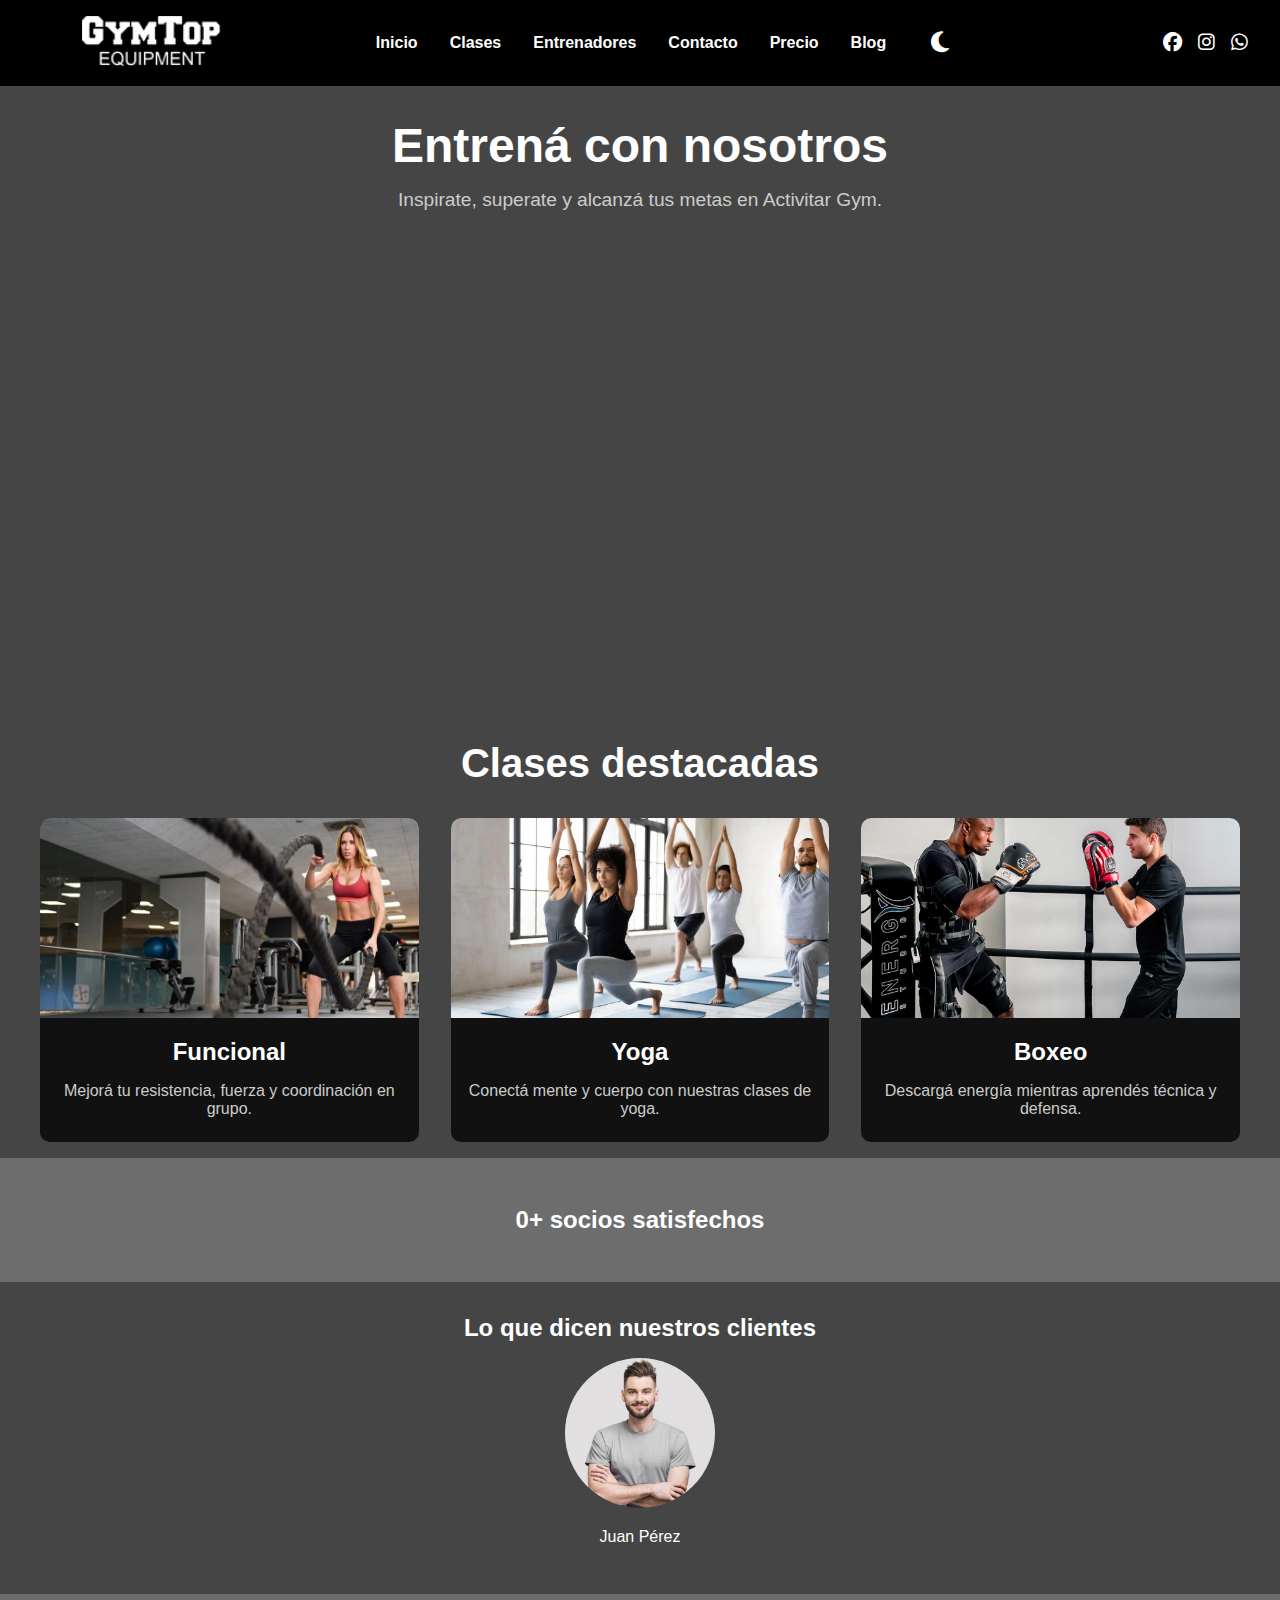
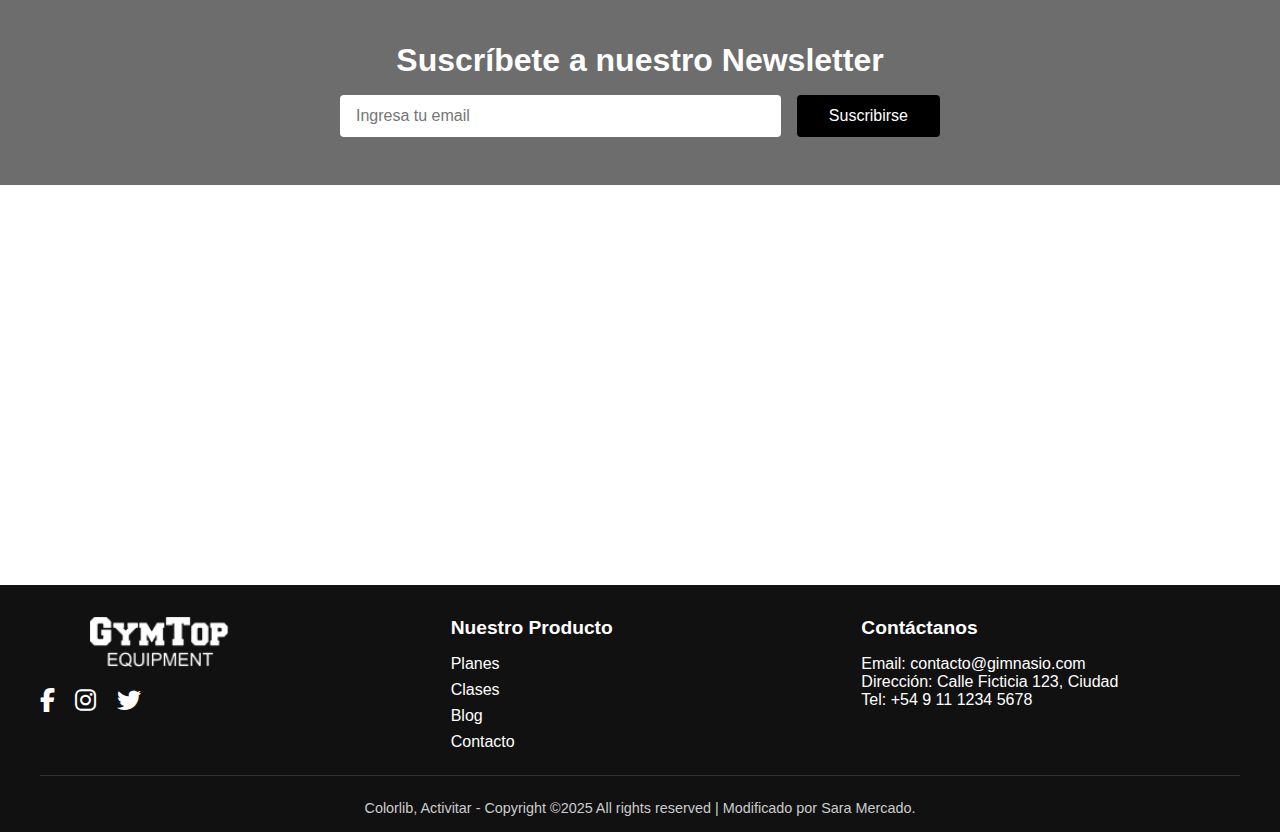
==== commit a4e0935a: "Ultimos cambios" ====
--- a/index.html
+++ b/index.html
@@ -1,170 +1,193 @@
 <!DOCTYPE html>
 <html lang="es">
-<head>
-  <meta charset="UTF-8" />
-  <meta name="viewport" content="width=device-width, initial-scale=1.0" />
-  <title>Gimnasio - Inicio</title>
-  <link rel="stylesheet" href="./css/header.css" />
-  <link rel="stylesheet" href="https://cdnjs.cloudflare.com/ajax/libs/font-awesome/6.4.0/css/all.min.css" crossorigin="anonymous" referrerpolicy="no-referrer" />
-  <link rel="stylesheet" href="./css/footer.css" />
-  <link rel="stylesheet" href="./css/index.css" />
-</head>
-<body>
-  <!-- Header con mega menú -->
-  <header class="header">
-    <nav class="navbar" id="navbar">
-      <div class="nav-col logo">
-        <a href="#"><img src="./images/logo.png" alt="Logo"></a>
+  <head>
+    <meta charset="UTF-8" />
+    <meta name="viewport" content="width=device-width, initial-scale=1.0" />
+    <title>Gimnasio - Inicio</title>
+    <link rel="stylesheet" href="./css/header.css" />
+    <link
+      rel="stylesheet"
+      href="https://cdnjs.cloudflare.com/ajax/libs/font-awesome/6.4.0/css/all.min.css"
+      crossorigin="anonymous"
+      referrerpolicy="no-referrer"
+    />
+    <link rel="stylesheet" href="./css/footer.css" />
+    <link rel="stylesheet" href="./css/index.css" />
+  </head>
+  <body>
+    <!-- Header con mega menú -->
+    <header class="header">
+      <nav class="navbar" id="navbar">
+        <div class="nav-col logo">
+          <a href="#"><img src="./images/logo.png" alt="Logo" /></a>
+        </div>
+
+        <div class="nav-toggle" id="nav-toggle">
+          <span></span>
+          <span></span>
+          <span></span>
+        </div>
+
+        <div class="nav-col nav-links">
+          <ul>
+            <li><a href="index.html" class="nav-item">Inicio</a></li>
+            <li><a href="clases.html" class="nav-item">Clases</a></li>
+            <li>
+              <a href="entrenadores.html" class="nav-item">Entrenadores</a>
+            </li>
+            <li><a href="formulario.html">Contacto</a></li>
+            <li><a href="precios.html">Precio</a></li>
+            <li><a href="blog.html">Blog</a></li>
+          </ul>
+        </div>
+        <!-- Botón de cambio de tema -->
+        <div class="nav-col theme-toggle">
+          <button id="theme-toggle" aria-label="Cambiar tema">
+            <i class="fas fa-sun"></i>
+            <!-- Ícono para modo claro -->
+            <i class="fas fa-moon"></i>
+            <!-- Ícono para modo oscuro -->
+          </button>
+        </div>
+        <div class="nav-col social-icons">
+          <a href="#"><i class="fab fa-facebook"></i></a>
+          <a href="#"><i class="fab fa-instagram"></i></a>
+          <a href="#"><i class="fab fa-whatsapp"></i></a>
+        </div>
+      </nav>
+    </header>
+    <!-- Sección Hero -->
+    <section class="hero-section">
+      <div class="hero-text">
+        <h1>Entrená con nosotros</h1>
+        <p>Inspirate, superate y alcanzá tus metas en Activitar Gym.</p>
       </div>
+      <div class="hero-video-container">
+        <iframe
+          width="560"
+          height="315"
+          src="https://www.youtube.com/embed/A5wqXRv0DIQ?si=veL6AKz_uKNvndJO"
+          title="YouTube video player"
+          frameborder="0"
+          allow="accelerometer; autoplay; clipboard-write; encrypted-media; gyroscope; picture-in-picture; web-share"
+          referrerpolicy="strict-origin-when-cross-origin"
+          allowfullscreen
+        ></iframe>
+      </div>
+    </section>
 
-      <div class="nav-toggle" id="nav-toggle">
-        <span></span>
-        <span></span>
-        <span></span>
-      </div>
-
-      <div class="nav-col nav-links">
-        <ul>
-          <li><a href="index.html" class="nav-item">Inicio</a></li>
-          <li><a href="clases.html" class="nav-item">Clases</a></li>
-          <li><a href="entrenadores.html" class="nav-item">Entrenadores</a></li>
-          <li><a href="formulario.html">Contacto</a></li>
-          <li><a href="precios.html">Precio</a></li>
-          <li><a href="blog.html">Blog</a></li>
-        </ul>
-      </div>
-      <!-- Botón de cambio de tema -->
-      <div class="nav-col theme-toggle">
-        <button id="theme-toggle" aria-label="Cambiar tema">
-          <i class="fas fa-sun"></i> <!-- Ícono para modo claro -->
-          <i class="fas fa-moon"></i> <!-- Ícono para modo oscuro -->
-        </button>
-      </div>
-      <div class="nav-col social-icons">
-        <a href="#"><i class="fab fa-facebook"></i></a>
-        <a href="#"><i class="fab fa-instagram"></i></a>
-        <a href="#"><i class="fab fa-whatsapp"></i></a>
-      </div>
-    </nav>
-  </header>
-  <!-- Sección Hero -->
-  <section class="hero-section">
-    <div class="hero-text">
-      <h1>Entrená con nosotros</h1>
-      <p>Inspirate, superate y alcanzá tus metas en Activitar Gym.</p>
-    </div>
-    <div class="hero-video-container">
-      <iframe width="560" height="315" src="https://www.youtube.com/embed/A5wqXRv0DIQ?si=veL6AKz_uKNvndJO" title="YouTube video player" frameborder="0" allow="accelerometer; autoplay; clipboard-write; encrypted-media; gyroscope; picture-in-picture; web-share" referrerpolicy="strict-origin-when-cross-origin" allowfullscreen></iframe>
-    </div>
-  </section>
-
-  <!-- Clases destacadas -->
-  <section class="clases-destacadas">
-    <h2>Clases destacadas</h2>
-    <div class="clases-grid">
-      <div class="clase-card">
-        <img src="./images/gym/funcional.webp" alt="Funcional">
-        <h3>Funcional</h3>
-        <p>Mejorá tu resistencia, fuerza y coordinación en grupo.</p>
-      </div>
-      <div class="clase-card">
-        <img src="./images/gym/yoga.jpg" alt="Yoga">
-        <h3>Yoga</h3>
-        <p>Conectá mente y cuerpo con nuestras clases de yoga.</p>
-      </div>
-      <div class="clase-card">
-        <img src="./images/gym/boxeo.jpg" alt="Boxeo">
-        <h3>Boxeo</h3>
-        <p>Descargá energía mientras aprendés técnica y defensa.</p>
-      </div>
-    </div>
-  </section>
-  <!--Contador-->
-  <section class="contador-section">
-    <h2>
-      <span class="contador" data-count="500"></span>+ socios satisfechos
-    </h2>
-  </section>
-  <!-- Testimonios -->
-  <section class="testimonios-section">
-    <h2>Lo que dicen nuestros clientes</h2>
-    <div class="testimonios-carousel-wrapper">
-      <div class="testimonios-carousel">
-        <div class="testimonio">
-          <img src="./images/testimonios/hombre1.jpg" alt="Testimonio 1">
-          <p>Juan Pérez</p>
+    <!-- Clases destacadas -->
+    <section class="clases-destacadas">
+      <h2>Clases destacadas</h2>
+      <div class="clases-grid">
+        <div class="clase-card">
+          <img src="./images/gym/funcional.webp" alt="Funcional" />
+          <h3>Funcional</h3>
+          <p>Mejorá tu resistencia, fuerza y coordinación en grupo.</p>
         </div>
-        <div class="testimonio">
-          <img src="./images/testimonios/mujer1.jpg" alt="Testimonio 2">
-          <p>María García</p>
+        <div class="clase-card">
+          <img src="./images/gym/yoga.jpg" alt="Yoga" />
+          <h3>Yoga</h3>
+          <p>Conectá mente y cuerpo con nuestras clases de yoga.</p>
         </div>
-        <div class="testimonio">
-          <img src="./images/testimonios/hombre2.jpg" alt="Testimonio 3">
-          <p>Carlos Rodríguez</p>
-        </div>
-        <div class="testimonio">
-          <img src="./images/testimonios/mujer2.jpg" alt="Testimonio 4">
-          <p>Ana Martínez</p>
-        </div>
-        <div class="testimonio">
-          <img src="./images/testimonios/mujer3.jpg" alt="Testimonio 5">
-          <p>Lucía Fernández</p>
+        <div class="clase-card">
+          <img src="./images/gym/boxeo.jpg" alt="Boxeo" />
+          <h3>Boxeo</h3>
+          <p>Descargá energía mientras aprendés técnica y defensa.</p>
         </div>
       </div>
-    </div>
-  </section>
-  <!-- Newsletter -->
-  <section class="newsletter-section">
-    <h2>Suscríbete a nuestro Newsletter</h2>
-    <form action="#" method="POST">
-      <input type="email" name="email" placeholder="Ingresa tu email" required />
-      <button type="submit">Suscribirse</button>
-    </form>
-  </section>
-  <!--Mapa-->
-  <div class="map-section">
-    <iframe
-      src="https://www.google.com/maps/embed?pb=!1m18!1m12!1m3!1d3153.0192532503344!2d-122.42067908468108!3d37.778519979758225!2m3!1f0!2f0!3f0!3m2!1i1024!2i768!4f13.1!3m3!1m2!1s0x8085809c5f87f31b%3A0xdbcbe4a08728f376!2sMarket%20St%2C%20San%20Francisco%2C%20CA!5e0!3m2!1sen!2sus!4v1615910929467!5m2!1sen!2sus"
-      allowfullscreen=""
-      loading="lazy">
-    </iframe>
-  </div>  
-  <footer>
-    <div class="footer-top">
-      <div class="footer-col left">
-        <div class="footer-logo">
-          <img src="./images/logo.png" alt="Logo del gimnasio">
-        </div>
-        <div class="footer-social">
-          <a href="#"><i class="fab fa-facebook-f"></i></a>
-          <a href="#"><i class="fab fa-instagram"></i></a>
-          <a href="#"><i class="fab fa-twitter"></i></a>
+    </section>
+    <!--Contador-->
+    <section class="contador-section">
+      <h2>
+        <span class="contador" data-count="500"></span>+ socios satisfechos
+      </h2>
+    </section>
+    <!-- Testimonios -->
+    <section class="testimonios-section">
+      <h2>Lo que dicen nuestros clientes</h2>
+      <div class="testimonios-carousel-wrapper">
+        <div class="testimonios-carousel">
+          <div class="testimonio">
+            <img src="./images/testimonios/hombre1.jpg" alt="Testimonio 1" />
+            <p>Juan Pérez</p>
+          </div>
+          <div class="testimonio">
+            <img src="./images/testimonios/mujer1.jpg" alt="Testimonio 2" />
+            <p>María García</p>
+          </div>
+          <div class="testimonio">
+            <img src="./images/testimonios/hombre2.jpg" alt="Testimonio 3" />
+            <p>Carlos Rodríguez</p>
+          </div>
+          <div class="testimonio">
+            <img src="./images/testimonios/mujer2.jpg" alt="Testimonio 4" />
+            <p>Ana Martínez</p>
+          </div>
+          <div class="testimonio">
+            <img src="./images/testimonios/mujer3.jpg" alt="Testimonio 5" />
+            <p>Lucía Fernández</p>
+          </div>
         </div>
       </div>
-      <div class="footer-col center">
-        <h4>Nuestro Producto</h4>
-        <ul>
-          <li><a href="#">Planes</a></li>
-          <li><a href="#">Clases</a></li>
-          <li><a href="#">Blog</a></li>
-          <li><a href="#">Contacto</a></li>
-        </ul>
+    </section>
+    <!-- Newsletter -->
+    <section class="newsletter-section">
+      <h2>Suscríbete a nuestro Newsletter</h2>
+      <form action="#" method="POST">
+        <input
+          type="email"
+          name="email"
+          placeholder="Ingresa tu email"
+          required
+        />
+        <button type="submit">Suscribirse</button>
+      </form>
+    </section>
+    <!--Mapa-->
+    <div class="map-section">
+      <iframe
+        src="https://www.google.com/maps/embed?pb=!1m18!1m12!1m3!1d3153.0192532503344!2d-122.42067908468108!3d37.778519979758225!2m3!1f0!2f0!3f0!3m2!1i1024!2i768!4f13.1!3m3!1m2!1s0x8085809c5f87f31b%3A0xdbcbe4a08728f376!2sMarket%20St%2C%20San%20Francisco%2C%20CA!5e0!3m2!1sen!2sus!4v1615910929467!5m2!1sen!2sus"
+        allowfullscreen=""
+        loading="lazy"
+      >
+      </iframe>
+    </div>
+    <footer>
+      <div class="footer-top">
+        <div class="footer-col left">
+          <div class="footer-logo">
+            <img src="./images/logo.png" alt="Logo del gimnasio" />
+          </div>
+          <div class="footer-social">
+            <a href="#"><i class="fab fa-facebook-f"></i></a>
+            <a href="#"><i class="fab fa-instagram"></i></a>
+            <a href="#"><i class="fab fa-twitter"></i></a>
+          </div>
+        </div>
+        <div class="footer-col center">
+          <h4>Nuestro Producto</h4>
+          <ul>
+            <li><a href="#">Planes</a></li>
+            <li><a href="#">Clases</a></li>
+            <li><a href="#">Blog</a></li>
+            <li><a href="#">Contacto</a></li>
+          </ul>
+        </div>
+        <div class="footer-col right">
+          <h4>Contáctanos</h4>
+          <p>Email: contacto@gimnasio.com</p>
+          <p>Dirección: Calle Ficticia 123, Ciudad</p>
+          <p>Tel: +54 9 11 1234 5678</p>
+        </div>
       </div>
-      <div class="footer-col right">
-        <h4>Contáctanos</h4>
-        <p>Email: contacto@gimnasio.com</p>
-        <p>Dirección: Calle Ficticia 123, Ciudad</p>
-        <p>Tel: +54 9 11 1234 5678</p>
+      <div class="footer-bottom">
+        <p>
+          Colorlib, Activitar - Copyright ©2025 All rights reserved | Modificado
+          por Sara Mercado.
+        </p>
       </div>
-    </div>
-    <div class="footer-bottom">
-      <p>Colorlib, Activitar - Copyright ©2025 All rights reserved | Modificado por Sara Mercado.</p>
-    </div>
-  </footer>  
-  <script src="./script/script.js"></script>
-</body>
+    </footer>
+    <script src="./script/script.js"></script>
+  </body>
 </html>
-
-
-
-
--- a/css/header.css
+++ b/css/header.css
@@ -14,7 +14,7 @@
 }
 
 body {
-  font-family: 'Arial', sans-serif;
+  font-family: "Arial", sans-serif;
 }
 
 .header {
@@ -132,37 +132,37 @@
 
 @media (max-width: 768px) {
   .nav-toggle {
-      display: flex;
-      position: absolute;
-      right: 2rem;
-      top: 1.5rem;
+    display: flex;
+    position: absolute;
+    right: 2rem;
+    top: 1.5rem;
   }
 
   .navbar {
-      flex-direction: column;
-      align-items: center;
-      padding: 1rem;
+    flex-direction: column;
+    align-items: center;
+    padding: 1rem;
   }
 
   .logo,
   .social-icons {
-      width: 100%;
-      justify-content: center;
-      margin-bottom: 1rem;
+    width: 100%;
+    justify-content: center;
+    margin-bottom: 1rem;
   }
 
   .nav-links {
-      display: none;
-      width: 100%;
+    display: none;
+    width: 100%;
   }
 
   .nav-links ul {
-      flex-direction: column;
-      gap: 1rem;
+    flex-direction: column;
+    gap: 1rem;
   }
 
   .navbar.active .nav-links {
-      display: flex;
+    display: flex;
   }
 }
 
@@ -170,4 +170,4 @@
 body.light-mode .header {
   background-color: #0074d9;
   color: var(--negro);
-}+}
--- a/css/footer.css
+++ b/css/footer.css
@@ -69,17 +69,17 @@
 
 @media (max-width: 768px) {
   .footer-top {
-      flex-direction: column;
-      align-items: center;
-      text-align: center;
+    flex-direction: column;
+    align-items: center;
+    text-align: center;
   }
 
   .footer-col {
-      margin-bottom: 1.5rem;
+    margin-bottom: 1.5rem;
   }
 
   .footer-social {
-      justify-content: center;
+    justify-content: center;
   }
 }
 
@@ -87,4 +87,4 @@
 body.light-mode footer {
   background-color: #0074d9;
   color: white;
-}+}
--- a/css/index.css
+++ b/css/index.css
@@ -1,12 +1,14 @@
 :root {
-  --naranja: #ff7f11;
+  --gris-600: #6d6d6d;
+  --gris-800: #454545;
   --blanco: #ffffff;
   --negro: #000000;
+  --blue-light: #0074d9;
   --fondo-transparente: rgba(255, 255, 255, 0.05);
 }
 
 .hero-section {
-  background-color: #575a65;
+  background-color: var(--gris-800);
   color: white;
   text-align: center;
   padding: 2rem 1rem 2rem;
@@ -46,51 +48,51 @@
 
 @keyframes slideInDown {
   from {
-      opacity: 0;
-      transform: translateY(-40px);
+    opacity: 0;
+    transform: translateY(-40px);
   }
   to {
-      opacity: 1;
-      transform: translateY(0);
+    opacity: 1;
+    transform: translateY(0);
   }
 }
 
 @keyframes fadeInText {
   from {
-      opacity: 0;
+    opacity: 0;
   }
   to {
-      opacity: 1;
+    opacity: 1;
   }
 }
 
 @keyframes fadeSlideIn {
   from {
-      opacity: 0;
-      transform: translateY(20px);
+    opacity: 0;
+    transform: translateY(20px);
   }
   to {
-      opacity: 1;
-      transform: translateY(0);
+    opacity: 1;
+    transform: translateY(0);
   }
 }
 
 @media (max-width: 768px) {
   .hero-text h1 {
-      font-size: 2rem;
+    font-size: 2rem;
   }
 
   .hero-text p {
-      font-size: 1rem;
+    font-size: 1rem;
   }
 
   .hero-video-container iframe {
-      height: 250px;
+    height: 250px;
   }
 }
 
 .clases-destacadas {
-  background-color: #575a65;
+  background-color: var(--gris-800);
   color: #fff;
   padding: 1rem 1rem;
   text-align: center;
@@ -146,7 +148,8 @@
 }
 
 .contador-section {
-  background-color: var(--naranja);
+  /*background-color: var(--naranja);*/
+  background-color: var(--gris-600);
   color: white;
   padding: 3rem 1rem;
   text-align: center;
@@ -162,13 +165,17 @@
 }
 
 @keyframes contar {
-  from { --numero: 0; }
-  to { --numero: 500; }
+  from {
+    --numero: 0;
+  }
+  to {
+    --numero: 500;
+  }
 }
 
 .testimonios-section {
   padding: 2rem 1rem;
-  background-color: #575a65;
+  background-color: var(--gris-800);
   text-align: center;
   color: white;
 }
@@ -205,19 +212,37 @@
 }
 
 @keyframes carousel {
-  0% { transform: translateX(0); }
-  20% { transform: translateX(0); }
-  25% { transform: translateX(-20%); }
-  45% { transform: translateX(-20%); }
-  50% { transform: translateX(-40%); }
-  70% { transform: translateX(-40%); }
-  75% { transform: translateX(-60%); }
-  95% { transform: translateX(-60%); }
-  100% { transform: translateX(-80%); }
+  0% {
+    transform: translateX(0);
+  }
+  20% {
+    transform: translateX(0);
+  }
+  25% {
+    transform: translateX(-20%);
+  }
+  45% {
+    transform: translateX(-20%);
+  }
+  50% {
+    transform: translateX(-40%);
+  }
+  70% {
+    transform: translateX(-40%);
+  }
+  75% {
+    transform: translateX(-60%);
+  }
+  95% {
+    transform: translateX(-60%);
+  }
+  100% {
+    transform: translateX(-80%);
+  }
 }
 
 .newsletter-section {
-  background-color: var(--naranja);
+  background-color: var(--gris-600);
   padding: 3rem 1rem;
   color: var(--blanco);
   text-align: center;
@@ -279,21 +304,21 @@
 body.light-mode .contador-section,
 body.light-mode .testimonios-section {
   background-color: var(--blanco);
-  color: blue
+  color: blue;
 }
 
 body.light-mode .newsletter-section {
-  background-color: #0074d9;
+  background-color: var(--blue-light);
   color: var(--blanco);
 }
 
 body.light-mode .contador-section {
-  background-color: #0074d9;
+  background-color: var(--blue-light);
   color: white;
 }
 
 body.light-mode .clase-card {
-  background-color: #0074d9;
+  background-color: var(--blue-light);
   color: var(--blanco);
 }
 
@@ -303,5 +328,5 @@
 }
 
 body.light-mode .map-section iframe {
-  border: 2px solid #0074d9;
-}+  border: 2px solid var(--blue-light);
+}
